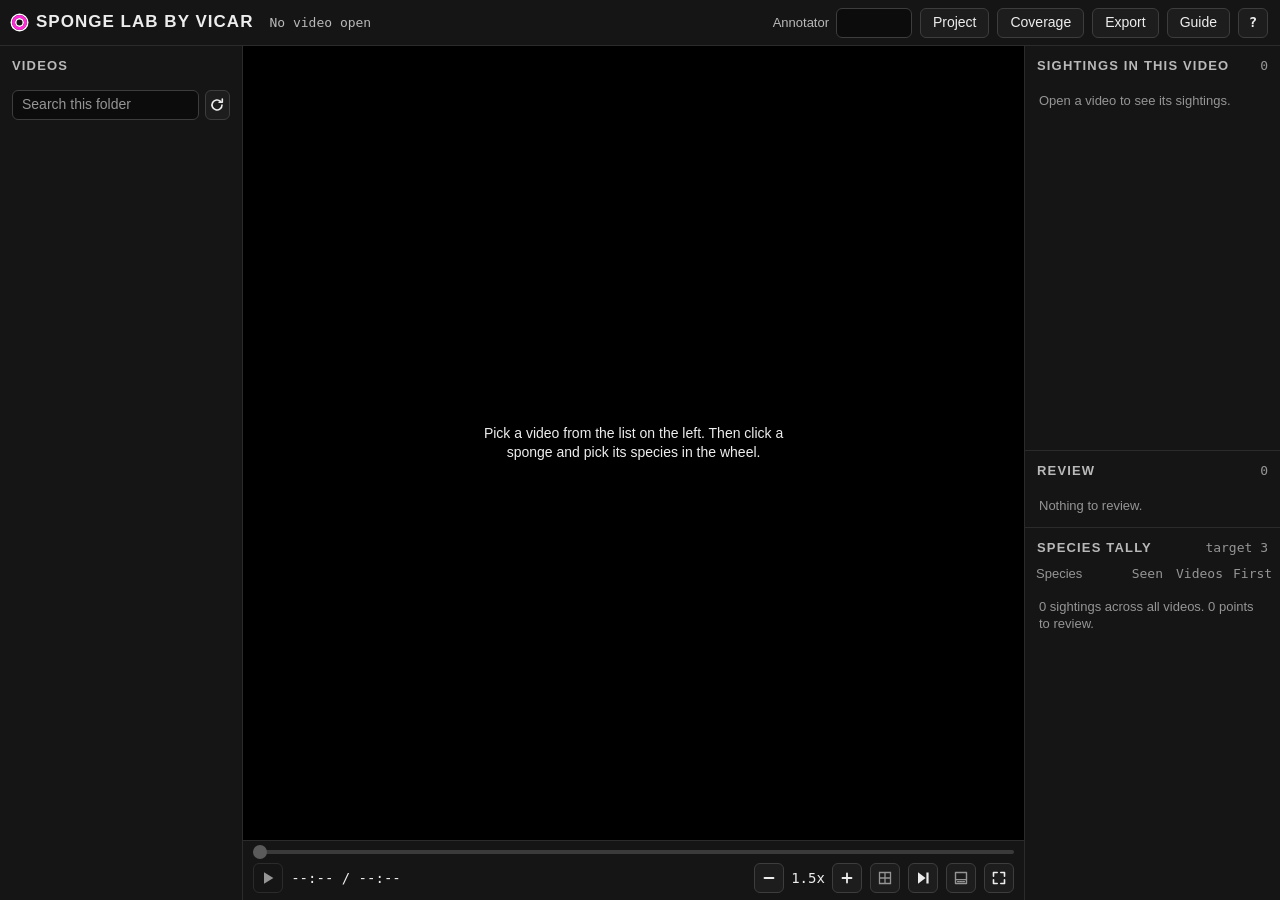
==== static/index.html @ 3877d9db "Sponge Lab by VICAR 1.2.0 A Mac app for building sponge ground truth from reef survey video, with sp" ====
<!doctype html>
<html lang="en">
<head>
  <meta charset="utf-8">
  <meta name="viewport" content="width=device-width, initial-scale=1">
  <title>Sponge Lab by VICAR</title>
  <link rel="icon" href="data:,">
  <link rel="stylesheet" href="/static/style.css">
  <script type="module" src="/static/app.js"></script>
</head>
<body data-mode="screening">

  <svg class="sprite" width="0" height="0" aria-hidden="true" focusable="false">
    <symbol id="i-play" viewBox="0 0 16 16"><path d="M4 2.3v11.4L13.4 8z" stroke="none"/></symbol>
    <symbol id="i-pause" viewBox="0 0 16 16"><path d="M3.4 2.5h3.2v11H3.4zM9.4 2.5h3.2v11H9.4z" stroke="none"/></symbol>
    <symbol id="i-grid" viewBox="0 0 16 16"><path d="M2.5 2.5h11v11h-11zM8 2.5v11M2.5 8h11" fill="none" stroke-width="1.3"/></symbol>
    <symbol id="i-check" viewBox="0 0 16 16"><path d="M3 8.6l3.2 3.2L13 4.6" fill="none" stroke-width="1.9" stroke-linecap="round" stroke-linejoin="round"/></symbol>
    <symbol id="i-next" viewBox="0 0 16 16"><path d="M3 2.3v11.4L10.6 8zM11.4 2.5h2.2v11h-2.2z" stroke="none"/></symbol>
    <symbol id="i-pin" viewBox="0 0 16 16"><circle cx="10" cy="6" r="3.4" stroke="none"/><path d="M7.6 8.4L2.6 13.4" fill="none" stroke-width="1.7" stroke-linecap="round"/></symbol>
    <symbol id="i-refresh" viewBox="0 0 16 16"><path d="M13 8a5 5 0 1 1-1.5-3.6" fill="none" stroke-width="1.6" stroke-linecap="round"/><path d="M13.3 2v3.2h-3.2" fill="none" stroke-width="1.6" stroke-linecap="round" stroke-linejoin="round"/></symbol>
    <symbol id="i-queue" viewBox="0 0 16 16"><path d="M8 2v7.6M4.8 6.6L8 9.8l3.2-3.2M3 13.2h10" fill="none" stroke-width="1.6" stroke-linecap="round" stroke-linejoin="round"/></symbol>
    <symbol id="i-close" viewBox="0 0 16 16"><path d="M4 4l8 8M12 4l-8 8" fill="none" stroke-width="1.7" stroke-linecap="round"/></symbol>
    <symbol id="i-folder" viewBox="0 0 16 16"><path d="M1.8 4.2c0-.6.4-1 1-1h3.4l1.4 1.5h5.6c.6 0 1 .4 1 1v6.6c0 .6-.4 1-1 1H2.8c-.6 0-1-.4-1-1z" fill="none" stroke-width="1.3" stroke-linejoin="round"/></symbol>
    <symbol id="i-up" viewBox="0 0 16 16"><path d="M8 13V3.4M4 7.2l4-4 4 4" fill="none" stroke-width="1.6" stroke-linecap="round" stroke-linejoin="round"/></symbol>
    <symbol id="i-minus" viewBox="0 0 16 16"><path d="M3.5 8h9" fill="none" stroke-width="1.8" stroke-linecap="round"/></symbol>
    <symbol id="i-plus" viewBox="0 0 16 16"><path d="M3.5 8h9M8 3.5v9" fill="none" stroke-width="1.8" stroke-linecap="round"/></symbol>
    <symbol id="i-panel" viewBox="0 0 16 16"><path d="M2.5 2.5h11v11h-11zM2.5 9.6h11" fill="none" stroke-width="1.4" stroke-linejoin="round"/><path d="M4.6 11.6h1.6M7.2 11.6h1.6M9.8 11.6h1.6" fill="none" stroke-width="1.4" stroke-linecap="round"/></symbol>
    <symbol id="i-dock" viewBox="0 0 16 16"><path d="M2.5 2.5h11v11h-11zM9.5 2.5v11" fill="none" stroke-width="1.4" stroke-linejoin="round"/><path d="M11 5.5h1M11 7.5h1M11 9.5h1" fill="none" stroke-width="1.4" stroke-linecap="round"/></symbol>
    <symbol id="i-expand" viewBox="0 0 16 16"><path d="M2.5 6.2V2.5h3.7M9.8 2.5h3.7v3.7M13.5 9.8v3.7H9.8M6.2 13.5H2.5V9.8" fill="none" stroke-width="1.6" stroke-linecap="round" stroke-linejoin="round"/></symbol>
    <symbol id="i-collapse" viewBox="0 0 16 16"><path d="M6.2 2.5v3.7H2.5M13.5 6.2H9.8V2.5M9.8 13.5V9.8h3.7M2.5 9.8h3.7v3.7" fill="none" stroke-width="1.6" stroke-linecap="round" stroke-linejoin="round"/></symbol>
  </svg>

  <header class="topbar">
    <div class="brand">
      <span class="brand-mark" aria-hidden="true"></span>
      <h1 class="brand-name">Sponge Lab by VICAR</h1>
    </div>
    <p id="current-video" class="current-video" title="The video that is open now.">No video open</p>
    <div class="topbar-tools">
      <label class="field-inline" for="annotator">
        <span class="field-label">Annotator</span>
        <input id="annotator" class="input input-short" type="text" maxlength="12" autocomplete="off" spellcheck="false"
               title="You type your initials here. The server writes them into the Annotator column of every sighting you save.">
      </label>
      <button id="project-toggle" type="button" class="button" aria-expanded="false" aria-controls="project"
              title="You choose which videos this project loads.">Project</button>
      <button id="coverage-toggle" type="button" class="button" aria-expanded="false" aria-controls="coverage"
              title="You open the coverage grid: the 8 target species in every video of this folder, the January counts, and how much of each video you watched.">Coverage</button>
      <button id="export" type="button" class="button"
              title="You export the ground-truth package. The server copies both tables and every frame and crop into a dated folder inside the OnDeck Drive folder.">Export</button>
      <button id="guide-toggle" type="button" class="button" aria-expanded="false" aria-controls="guide"
              title="You open the species guide: reference photos and the ID guide description for a species. The I key opens and closes it too.">Guide</button>
      <button id="help-toggle" type="button" class="button button-icon" aria-label="Keyboard shortcuts" aria-expanded="false" aria-controls="help"
              title="You open the list of keyboard shortcuts. The ? key opens and closes it too.">?</button>
    </div>
  </header>

  <main class="workspace">

    <aside class="panel browser" aria-label="Video browser">
      <div class="panel-head">
        <h2 class="panel-title">Videos</h2>
        <span id="stale-badge" class="badge badge-warn" hidden
              title="The server could not reach the bucket, so this list comes from the copy saved on this Mac. You can press Refresh to try again.">offline copy</span>
      </div>
      <nav id="breadcrumb" class="breadcrumb" aria-label="Folder path"></nav>
      <div class="search-row">
        <input id="search" class="input" type="search" placeholder="Search this folder" autocomplete="off" spellcheck="false" aria-label="Search this folder"
               title="You type part of a folder or file name to narrow this list. Enter opens the first match.">
        <button id="refresh" type="button" class="button button-icon" aria-label="Refresh this folder"
                title="You ask the server to list this folder from the bucket again. Use it after new videos were uploaded.">
          <svg class="icon" aria-hidden="true"><use href="#i-refresh"></use></svg>
        </button>
      </div>
      <div id="catalog-error" class="notice notice-error" role="alert" hidden>
        <p id="catalog-error-text" class="notice-text"></p>
        <button id="catalog-retry" type="button" class="button"
                title="You ask the server for this folder again.">Retry</button>
      </div>
      <div class="panel-scroll" id="browser-scroll">
        <ul id="folders" class="rows" aria-label="Folders"></ul>
        <ul id="videos" class="rows" aria-label="Videos"></ul>
        <p id="browser-empty" class="empty" hidden></p>
      </div>
    </aside>

    <section class="center" aria-label="Player">
      <!-- The theater is what full screen shows: the picture, the transport row, the wheel,
           the toasts, and the two cards. -->
      <div id="theater" class="theater">
        <div id="stage" class="stage">
          <video id="video" class="stage-video" muted playsinline preload="auto" disablepictureinpicture tabindex="-1"></video>
          <!-- No title here on purpose: a hover tooltip would cover the sponges under the pointer.
               The same words stay on screen in the line under the species strip. -->
          <canvas id="overlay" class="stage-overlay" role="img"
                  aria-label="Video picture. You click a sponge to pause the video and mark a point, or you drag to draw a box around it."></canvas>
          <div id="stage-status" class="stage-status" role="status" aria-live="polite">
            <p id="stage-status-text" class="stage-status-text">Pick a video from the list on the left. Then click a sponge and pick its species in the wheel.</p>
            <button id="stage-action" type="button" class="button" hidden
                    title="You start this video again from the server.">Retry</button>
          </div>
        </div>

        <div class="transport">
          <div class="scrub-wrap">
            <div id="scrub-marks" class="scrub-marks" aria-hidden="true"></div>
            <input id="scrub" class="scrub" type="range" min="0" max="0" step="0.01" value="0" aria-label="Position in the video" disabled
                   title="You drag to move through the video. The pink ticks show the sightings saved in this video, and the amber ticks show the points to review.">
          </div>
          <div class="transport-row">
            <button id="play" type="button" class="button button-icon" aria-label="Play" disabled
                    title="You play or pause the video. The Space key does the same.">
              <svg class="icon" aria-hidden="true"><use id="play-icon" href="#i-play"></use></svg>
            </button>
            <span id="time" class="time" title="The position in the video and its length, as minutes and seconds.">--:-- / --:--</span>
            <span class="transport-gap"></span>
            <div class="speed" role="group" aria-label="Playback speed">
              <button id="slower" type="button" class="button button-icon" aria-label="Slower"
                      title="You slow playback down one step. The [ key does the same.">
                <svg class="icon" aria-hidden="true"><use href="#i-minus"></use></svg>
              </button>
              <span id="speed" class="speed-value" title="The playback speed. It runs from 0.5x to 3x and starts at 1.5x.">1.5x</span>
              <button id="faster" type="button" class="button button-icon" aria-label="Faster"
                      title="You speed playback up one step. The ] key does the same.">
                <svg class="icon" aria-hidden="true"><use href="#i-plus"></use></svg>
              </button>
            </div>
            <button id="grid" type="button" class="button button-icon" aria-label="Quadrant grid and center line" aria-pressed="true"
                    title="You show or hide the quadrant lines and the center line. The G key does the same.">
              <svg class="icon" aria-hidden="true"><use href="#i-grid"></use></svg>
            </button>
            <button id="next" type="button" class="button button-icon" aria-label="Next video"
                    title="You open the next video in the list. The N key does the same.">
              <svg class="icon" aria-hidden="true"><use href="#i-next"></use></svg>
            </button>
            <button id="deck-toggle" type="button" class="button button-icon" aria-label="Species keys panel" aria-pressed="false"
                    title="You show or hide the panel under the video with the pinned species keys, the pin controls, and the note box. The P key does the same.">
              <svg class="icon" aria-hidden="true"><use href="#i-panel"></use></svg>
            </button>
            <button id="fullscreen" type="button" class="button button-icon" aria-label="Full screen"
                    title="You fill the screen with the video and its controls. The F key does the same, and F or a long press on Escape leaves.">
              <svg class="icon" aria-hidden="true"><use id="fullscreen-icon" href="#i-expand"></use></svg>
            </button>
          </div>
        </div>

        <!-- The wheel floats over the whole view and may cover the controls while it is open.
             It carries no hover tooltips, because they would cover the sponges; its readout
             chip names the species under the pointer instead. -->
        <div id="wheel-layer" class="wheel-layer"></div>

        <div id="toasts" class="toasts" role="status" aria-live="polite"></div>

        <div id="guide" class="guide" role="dialog" aria-label="Species guide" hidden>
          <div class="guide-head">
            <h2 class="panel-title">Species guide</h2>
            <label class="guide-pick">
              <span class="visually-hidden">Species</span>
              <select id="guide-species" class="input"
                      title="You pick the species to look at. A species you pick in the wheel or the mark bar moves this too."></select>
            </label>
            <span id="guide-count" class="guide-count"></span>
            <button id="guide-dock" type="button" class="button button-icon" aria-label="Dock the guide beside the video" aria-pressed="true"
                    title="You dock the guide in a column beside the video, so it never covers the picture, or let it float over the page. The app remembers your choice.">
              <svg class="icon" aria-hidden="true"><use href="#i-dock"></use></svg>
            </button>
            <button id="guide-close" type="button" class="button button-icon" aria-label="Close the species guide"
                    title="You close the guide. The Escape key and the I key do the same.">
              <svg class="icon" aria-hidden="true"><use href="#i-close"></use></svg>
            </button>
          </div>
          <p id="guide-notice" class="guide-notice" hidden></p>
          <p id="guide-text" class="guide-text"></p>
          <div id="guide-images" class="guide-images"></div>
        </div>

        <div id="project" class="help project" role="dialog" aria-label="Project setup" hidden>
          <div class="help-head">
            <h2 class="panel-title">Project setup</h2>
            <button id="project-close" type="button" class="button button-icon" aria-label="Close project setup"
                    title="You close this card. The Escape key does the same.">
              <svg class="icon" aria-hidden="true"><use href="#i-close"></use></svg>
            </button>
          </div>
          <form id="project-form" class="project-form">
            <label class="project-field">S3 bucket URL
              <input id="project-bucket" class="input" type="url" required autocomplete="off" spellcheck="false"
                     title="The address of the public S3 bucket that holds your videos.">
            </label>
            <label class="project-field">Folder
              <input id="project-folder" class="input" type="text" required autocomplete="off" spellcheck="false"
                     title="The folder inside the bucket, such as videos/2024/.">
            </label>
            <p id="project-status" class="project-status" role="status"></p>
            <div class="project-actions">
              <button id="project-default" type="button" class="button" title="You fill in the TCRMP videos that Sponge Lab starts with.">Use TCRMP videos</button>
              <button id="project-save" type="submit" class="button" title="You load the videos at this address. The app restarts if the address changed.">Load videos</button>
            </div>
          </form>
        </div>

        <div id="coverage" class="help coverage" role="dialog" aria-label="Coverage of the target species" hidden>
          <div class="help-head">
            <h2 class="panel-title">Coverage <span id="coverage-folder" class="coverage-folder"></span></h2>
            <button id="coverage-close" type="button" class="button button-icon" aria-label="Close the coverage grid"
                    title="You close this grid. The Escape key does the same.">
              <svg class="icon" aria-hidden="true"><use href="#i-close"></use></svg>
            </button>
          </div>
          <div id="coverage-grid"></div>
        </div>

        <div id="help" class="help" role="dialog" aria-label="Keyboard shortcuts" hidden>
          <div class="help-head">
            <h2 class="panel-title">Keyboard shortcuts</h2>
            <button id="help-close" type="button" class="button button-icon" aria-label="Close the shortcuts card"
                    title="You close this card. The Escape key and the ? key do the same.">
              <svg class="icon" aria-hidden="true"><use href="#i-close"></use></svg>
            </button>
          </div>
          <div class="help-columns">
            <section>
              <h3 class="help-title">Screening (the video keys)</h3>
              <dl class="keys">
                <div><dt><kbd>Click</kbd></dt><dd>Pause, mark a point, and open the wheel</dd></div>
                <div><dt><kbd>Drag</kbd></dt><dd>Pause, draw a box, and open the wheel</dd></div>
                <div><dt><kbd>Click</kbd> a mark</dt><dd>Paused or playing: change its species</dd></div>
                <div><dt><kbd>Space</kbd></dt><dd>Play or pause</dd></div>
                <div><dt><kbd>←</kbd> <kbd>→</kbd></dt><dd>Hold to rewind or fast forward at 4x; let go to stop</dd></div>
                <div><dt><kbd>,</kbd> <kbd>.</kbd></dt><dd>Step one frame (1/30 s)</dd></div>
                <div><dt><kbd>[</kbd> <kbd>]</kbd></dt><dd>Slower or faster, 0.5x to 3x</dd></div>
                <div><dt><kbd>Home</kbd></dt><dd>Back to the start</dd></div>
                <div><dt><kbd>F</kbd></dt><dd>Full screen on or off</dd></div>
                <div><dt><kbd>P</kbd></dt><dd>Show or hide the species keys panel</dd></div>
                <div><dt><kbd>G</kbd></dt><dd>Show or hide the grid and center line</dd></div>
                <div><dt><kbd>Z</kbd></dt><dd>Undo the last pick: discard an unsaved one, else remove the last sighting</dd></div>
                <div><dt><kbd>N</kbd></dt><dd>Open the next video in the list</dd></div>
                <div><dt><kbd>?</kbd></dt><dd>Open or close this card</dd></div>
              </dl>
            </section>
            <section>
              <h3 class="help-title">Marking (the species wheel)</h3>
              <dl class="keys">
                <div><dt><kbd>Click</kbd> a slice</dt><dd>Save that species; the video stays paused</dd></div>
                <div><dt><kbd>1</kbd> to <kbd>9</kbd>, <kbd>0</kbd></dt><dd>Save the pinned species; the video stays paused</dd></div>
                <div><dt><kbd>A</kbd> to <kbd>Z</kbd></dt><dd>Filter the wheel; <kbd>⌫</kbd> edits</dd></div>
                <div><dt><kbd>↑</kbd> <kbd>↓</kbd>, scroll</dt><dd>Spin the outer ring, or move through the matches</dd></div>
                <div><dt><kbd>Enter</kbd></dt><dd>Save the highlighted match; the video stays paused</dd></div>
                <div><dt><kbd>Space</kbd>, the hub</dt><dd>Review: save without a species. On a saved mark: Unlabel or Keep. While you type a filter, Space types a space</dd></div>
                <div><dt><kbd>⌫</kbd> twice</dt><dd>On a saved mark: delete it with its images and track. The first press turns the hub red; any other key cancels</dd></div>
                <div><dt><kbd>Shift</kbd> + a pick</dt><dd>Save and play on</dd></div>
                <div><dt><kbd>,</kbd> <kbd>.</kbd>, <kbd>←</kbd> <kbd>→</kbd></dt><dd>Step one frame; the mark and the wheel stay</dd></div>
                <div><dt><kbd>Esc</kbd>, right-click</dt><dd>Cancel the mark and play on</dd></div>
                <div><dt><kbd>Click</kbd> the picture</dt><dd>Move the mark there</dd></div>
                <div><dt><kbd>Click</kbd> elsewhere</dt><dd>Cancel the mark; the video stays paused</dd></div>
                <div><dt><kbd>Tab</kbd>, <kbd>Shift</kbd>+<kbd>Tab</kbd></dt><dd>Walk the highlight around the wheel; an open guide follows it. The note box takes a click.</dd></div>
              </dl>
              <p class="help-note">Time each sighting at the moment the sponge sits closest to the center line.</p>
            </section>
          </div>
        </div>
      </div>

      <div class="deck">
        <div id="species-error" class="notice notice-error" role="alert" hidden>
          <p id="species-error-text" class="notice-text"></p>
          <button id="species-retry" type="button" class="button"
                  title="You ask the server for the species list again.">Retry</button>
        </div>
        <div class="phase-legend deck-legend" aria-hidden="true">
          <span class="phase-chip" data-tier="original">Phase 1</span>
          <span class="phase-chip" data-tier="added">Phase 2</span>
          <span class="phase-chip" data-tier="other">Phase 3</span>
        </div>
        <div id="pins" class="pins" role="group" aria-label="Pinned species, keys 1 to 9 and 0"></div>

        <div class="markbar">
          <div class="markbar-summary">
            <span id="mode-pill" class="mode-pill" title="Screening: the video keys are active. Marking: the wheel is open on a mark, and one pick saves it.">Screening</span>
            <p id="mark-summary" class="mark-summary" role="status" aria-live="polite">Click a sponge in the video to mark it.</p>
          </div>
          <p id="mark-error" class="mark-error" role="alert" hidden></p>
          <div class="markbar-controls">
            <div class="combo">
              <input id="filter" class="input" type="text" placeholder="Filter species" autocomplete="off" spellcheck="false"
                     role="combobox" aria-expanded="false" aria-controls="matches" aria-autocomplete="list" aria-label="Filter species"
                     title="You type part of a species name or code. Up and Down move through the matches, and Enter chooses the highlighted one; with a mark on screen, that saves the sighting at once.">
              <ul id="matches" class="matches" role="listbox" aria-label="Matching species" hidden></ul>
            </div>
            <input id="note" class="input note" type="text" maxlength="500" placeholder="Note (optional)" autocomplete="off" aria-label="Note" disabled
                   title="You add an optional note. The server appends it after the quadrant phrase in the Notes column.">
            <div class="markbar-buttons">
              <button id="cancel" type="button" class="button" disabled
                      title="You discard this mark and the video plays again. The Escape key does the same.">Cancel</button>
            </div>
          </div>
        </div>
      </div>
    </section>

    <aside class="panel log" aria-label="Sightings and tally">
      <section class="log-section log-sightings">
        <div class="panel-head">
          <h2 class="panel-title">Sightings in this video</h2>
          <span id="sightings-count" class="count" title="The number of sightings saved in this video, and how many points in it wait for a species.">0</span>
        </div>
        <div class="panel-scroll">
          <ul id="sightings" class="rows"></ul>
          <p id="sightings-empty" class="empty">No sightings in this video yet.</p>
        </div>
      </section>
      <section class="log-section log-later">
        <div class="panel-head">
          <h2 class="panel-title">Review</h2>
          <span id="to-label-count" class="count" title="Points to review, across every video. Click one to open it.">0</span>
        </div>
        <div class="panel-scroll">
          <ul id="to-label" class="rows" aria-label="Points to review"></ul>
          <p id="to-label-empty" class="empty">Nothing to review.</p>
        </div>
      </section>
      <section class="log-section log-tally">
        <div class="panel-head">
          <h2 class="panel-title">Species tally</h2>
          <span id="tally-target" class="count" title="Each pinned species needs at least this many sightings across all videos.">target 3</span>
        </div>
        <div class="panel-scroll">
          <table id="tally" class="tally">
            <thead>
              <tr>
                <th scope="col" title="The species code. Hover a row for the full name.">Species</th>
                <th scope="col" class="num" title="Sightings across all videos. Rows under the target are highlighted.">Seen</th>
                <th scope="col" class="num" title="The number of videos with at least one sighting of this species.">Videos</th>
                <th scope="col" class="num" title="The earliest survey year with a sighting of this species.">First</th>
              </tr>
            </thead>
            <tbody id="tally-rows"></tbody>
          </table>
          <p id="tally-total" class="empty" title="The number of sightings saved so far, across every video, and the points that still wait for a species.">0 sightings across all videos. 0 points to review.</p>
          <p id="tally-empty" class="empty" hidden>The tally did not load.</p>
        </div>
      </section>
    </aside>

  </main>

</body>
</html>
---- static/style.css ----
/* Sponge Lab: a dark, neutral frame around underwater video.
   The grays carry no hue, so the chrome never tints how the water and the
   sponges read. Magenta belongs to the mark and to the species chosen for it,
   and the Later amber belongs to points saved without a species. */

:root {
  --guide-dock-width: clamp(280px, 26vw, 420px);
  color-scheme: dark;

  --bg-0: #0c0c0c;
  --bg-1: #151515;
  --bg-2: #1d1d1d;
  --bg-3: #272727;
  --line: #2b2b2b;
  --line-strong: #3d3d3d;

  --text: #ededed;
  --text-2: #b9b9b9;
  --text-3: #959595;

  --mark: #ff2bd6;
  --mark-ink: #1f0019;
  --mark-soft: rgba(255, 43, 214, 0.16);
  --amber: #f3b73f;
  --amber-soft: rgba(243, 183, 63, 0.13);
  --green: #6ddc9b;
  --green-soft: rgba(109, 220, 155, 0.13);
  --red: #ff8080;
  --red-soft: rgba(255, 128, 128, 0.12);
  --focus: #8cc8ff;
  --later: #ffb020;

  /* The species wheel: dark see-through wedges, so the paused frame shows dimly behind. */
  --wheel-slice: rgba(16, 18, 22, 0.78);
  --wheel-slice-empty: rgba(16, 18, 22, 0.5);
  --wheel-line: rgba(255, 255, 255, 0.24);
  --wheel-lit: rgba(255, 43, 214, 0.85);
  --wheel-match: rgba(70, 70, 70, 0.86);
  --wheel-phase-1: rgba(22, 92, 56, 0.84);
  --wheel-phase-1-lit: rgba(109, 220, 155, 0.95);
  --wheel-phase-2: rgba(128, 18, 106, 0.84);
  --wheel-phase-3-lit: rgba(200, 200, 200, 0.95);
  --wheel-hub-ring: rgba(255, 255, 255, 0.75);
  --wheel-delete: #ff4a4a;
  --wheel-chip: rgba(16, 18, 22, 0.92);
  --wheel-halo: rgba(0, 0, 0, 0.85);
  --wheel-open: 80ms;
  --wheel-layer: 57;

  --font-ui: -apple-system, BlinkMacSystemFont, "SF Pro Text", "Helvetica Neue", Helvetica, Arial, sans-serif;
  --font-mono: ui-monospace, "SF Mono", SFMono-Regular, Menlo, Monaco, Consolas, monospace;
  --font-label: "DIN Alternate", "Avenir Next Condensed", "Helvetica Neue", Helvetica, Arial, sans-serif;

  --left: clamp(204px, 19vw, 272px);
  --right: clamp(224px, 20vw, 296px);
  --radius: 6px;
}

*,
*::before,
*::after {
  box-sizing: border-box;
}

[hidden] {
  display: none !important;
}

html,
body {
  height: 100%;
}

body {
  margin: 0;
  display: grid;
  grid-template-rows: auto minmax(0, 1fr);
  height: 100vh;
  overflow: hidden;
  background: var(--bg-0);
  color: var(--text);
  font-family: var(--font-ui);
  font-size: 14px;
  line-height: 1.35;
  -webkit-font-smoothing: antialiased;
}

h1,
h2,
h3,
p,
ul,
dl,
dd {
  margin: 0;
}

ul {
  padding: 0;
  list-style: none;
}

button,
input {
  font: inherit;
  color: inherit;
}

:focus-visible {
  outline: 2px solid var(--focus);
  outline-offset: 2px;
}

.sprite {
  position: absolute;
}

.icon {
  width: 16px;
  height: 16px;
  display: block;
  fill: currentColor;
  stroke: currentColor;
  flex: none;
}

/* ------------------------------------------------------------ controls */

.button {
  display: inline-flex;
  align-items: center;
  justify-content: center;
  gap: 6px;
  min-height: 30px;
  padding: 4px 12px;
  border: 1px solid var(--line-strong);
  border-radius: var(--radius);
  background: var(--bg-2);
  color: var(--text);
  font-size: 14px;
  white-space: nowrap;
  cursor: pointer;
}

.button:hover:not(:disabled) {
  background: var(--bg-3);
  border-color: #4d4d4d;
}

.button:active:not(:disabled) {
  background: #303030;
}

.button:disabled {
  color: var(--text-3);
  border-color: var(--line);
  background: transparent;
  cursor: default;
}

.button-icon {
  width: 30px;
  padding: 0;
  font-family: var(--font-mono);
  font-weight: 700;
}

.button-toggle[aria-pressed="true"] {
  background: var(--green-soft);
  border-color: var(--green);
  color: var(--green);
}

.button-icon[aria-pressed="true"] {
  background: var(--bg-3);
  border-color: #5a5a5a;
}

.button-icon[aria-pressed="false"] {
  color: var(--text-3);
}

.input {
  width: 100%;
  min-height: 30px;
  padding: 4px 9px;
  border: 1px solid var(--line-strong);
  border-radius: var(--radius);
  background: var(--bg-0);
  color: var(--text);
  font-size: 14px;
}

.input::placeholder {
  color: var(--text-3);
  opacity: 1;
}

.input:disabled {
  border-color: var(--line);
  background: transparent;
}

.input[aria-invalid="true"] {
  border-color: var(--red);
}

.input-short {
  width: 9ch;
  font-family: var(--font-mono);
  text-align: center;
}

.badge {
  display: inline-block;
  padding: 1px 7px;
  border-radius: 999px;
  border: 1px solid var(--line-strong);
  color: var(--text-2);
  font-size: 13px;
  line-height: 1.35;
  white-space: nowrap;
}

.badge[data-status="in progress"] {
  border-color: transparent;
  background: var(--amber-soft);
  color: var(--amber);
}

.badge[data-status="done"] {
  border-color: transparent;
  background: var(--green-soft);
  color: var(--green);
}

.badge-warn {
  border-color: transparent;
  background: var(--amber-soft);
  color: var(--amber);
}

.notice {
  display: grid;
  gap: 8px;
  justify-items: start;
  margin: 0 12px 10px;
  padding: 10px;
  border: 1px solid var(--red);
  border-radius: var(--radius);
  background: var(--red-soft);
}

.notice-text {
  color: var(--text);
  font-size: 13px;
  overflow-wrap: anywhere;
}

.empty {
  padding: 10px 8px;
  color: var(--text-3);
  font-size: 13px;
}

.count {
  color: var(--text-3);
  font-family: var(--font-mono);
  font-size: 13px;
  white-space: nowrap;
}

kbd {
  display: inline-block;
  min-width: 20px;
  padding: 0 5px;
  border: 1px solid var(--line-strong);
  border-bottom-width: 2px;
  border-radius: 4px;
  background: var(--bg-0);
  color: var(--text);
  font-family: var(--font-mono);
  font-size: 13px;
  line-height: 1.5;
  text-align: center;
}

/* -------------------------------------------------------------- top bar */

.topbar {
  display: flex;
  align-items: center;
  gap: 16px;
  min-width: 0;
  height: 46px;
  padding: 0 12px;
  border-bottom: 1px solid var(--line);
  background: var(--bg-1);
}

.brand {
  display: flex;
  align-items: center;
  gap: 9px;
  flex: none;
}

/* The brand mark is the marker itself: a magenta ring with a white outline. */
.brand-mark {
  width: 15px;
  height: 15px;
  border-radius: 50%;
  border: 3px solid var(--mark);
  box-shadow: 0 0 0 1.5px #ffffff, inset 0 0 0 1.5px #ffffff;
}

.brand-name {
  font-family: var(--font-label);
  font-size: 17px;
  font-weight: 700;
  letter-spacing: 0.06em;
  text-transform: uppercase;
}

.current-video {
  flex: 1 1 auto;
  min-width: 0;
  overflow: hidden;
  color: var(--text-2);
  font-family: var(--font-mono);
  font-size: 13px;
  text-overflow: ellipsis;
  white-space: nowrap;
}

.topbar-tools {
  display: flex;
  align-items: center;
  gap: 8px;
  flex: none;
}

.field-inline {
  display: flex;
  align-items: center;
  gap: 7px;
}

.field-label {
  color: var(--text-2);
  font-size: 13px;
}

/* ------------------------------------------------------------ workspace */

.workspace {
  display: grid;
  grid-template-columns: var(--left) minmax(0, 1fr) var(--right);
  min-height: 0;
}

.panel {
  display: flex;
  flex-direction: column;
  min-width: 0;
  min-height: 0;
  background: var(--bg-1);
}

.browser {
  border-right: 1px solid var(--line);
}

.log {
  border-left: 1px solid var(--line);
}

.panel-head {
  display: flex;
  align-items: baseline;
  justify-content: space-between;
  gap: 8px;
  padding: 11px 12px 7px;
}

.panel-title {
  color: var(--text-2);
  font-family: var(--font-label);
  font-size: 13px;
  font-weight: 700;
  letter-spacing: 0.09em;
  text-transform: uppercase;
}

.panel-scroll {
  flex: 1 1 auto;
  min-height: 0;
  overflow-x: hidden;
  overflow-y: auto;
  padding: 0 6px 10px;
  scrollbar-width: thin;
  scrollbar-color: #3a3a3a transparent;
}

.rows {
  display: grid;
  gap: 2px;
}

/* -------------------------------------------------------------- browser */

.breadcrumb {
  display: flex;
  flex-wrap: wrap;
  align-items: center;
  gap: 1px 2px;
  padding: 0 12px 8px;
  font-size: 13px;
}

.crumb {
  padding: 1px 4px;
  border: 0;
  border-radius: 4px;
  background: transparent;
  color: var(--text-2);
  font-size: 13px;
  overflow-wrap: anywhere;
  text-align: left;
  cursor: pointer;
}

.crumb:hover {
  background: var(--bg-3);
  color: var(--text);
}

.crumb[aria-current="page"] {
  color: var(--text);
  font-weight: 600;
}

.crumb-sep {
  color: var(--text-3);
}

.search-row {
  display: flex;
  gap: 6px;
  padding: 0 12px 9px;
}

.folder-row {
  display: flex;
  align-items: center;
  gap: 8px;
  width: 100%;
  padding: 6px 8px;
  border: 0;
  border-radius: var(--radius);
  background: transparent;
  color: var(--text);
  font-size: 14px;
  text-align: left;
  overflow-wrap: anywhere;
  cursor: pointer;
}

.folder-row .icon {
  color: var(--text-3);
}

.folder-row:hover {
  background: var(--bg-2);
}

.folder-up {
  color: var(--text-2);
}

.video-row {
  position: relative;
  border-radius: var(--radius);
}

.video-row[aria-current="true"] {
  background: var(--bg-3);
  box-shadow: inset 2px 0 0 var(--text);
}

.video-open {
  display: grid;
  gap: 4px;
  width: 100%;
  padding: 6px 8px 7px;
  border: 0;
  border-radius: var(--radius);
  background: transparent;
  text-align: left;
  cursor: pointer;
}

.video-open:hover {
  background: var(--bg-2);
}

.video-row[aria-current="true"] .video-open:hover {
  background: transparent;
}

.video-name {
  display: grid;
  gap: 1px;
  font-variant-numeric: tabular-nums;
  overflow-wrap: anywhere;
}

.video-name-dim {
  color: var(--text-3);
  font-size: 13px;
}

.video-name-main {
  padding-right: 44px;
  color: var(--text);
  font-size: 14px;
  font-weight: 600;
  letter-spacing: 0.01em;
}

.video-meta {
  display: flex;
  flex-wrap: wrap;
  align-items: center;
  gap: 3px 7px;
}

.format {
  color: var(--text-3);
  font-size: 13px;
  white-space: nowrap;
}

.match-was {
  color: var(--amber);
  font-size: 12px;
  white-space: nowrap;
}

.video-progress {
  color: var(--text-2);
  font-size: 13px;
  white-space: nowrap;
}

.format[data-format="convert"] {
  color: var(--text-2);
}

.format[data-format="failed"] {
  color: var(--red);
}

/* The queue button sits beside the bright part of the name: the first line of a
   plain name, the second line when the dim TCRMP lead takes the first. */
.video-queue {
  position: absolute;
  top: 3px;
  right: 6px;
  min-width: 28px;
  width: auto;
  min-height: 24px;
  padding: 0 5px;
  font-size: 13px;
  font-weight: 400;
}

.video-row[data-lead="true"] .video-queue {
  top: 22px;
}

.video-queue[data-state="ready"] {
  border-color: transparent;
  background: var(--green-soft);
  color: var(--green);
}

.video-queue[data-state="failed"] {
  border-color: var(--red);
  color: var(--red);
}

/* ---------------------------------------------------------------- stage */

.center {
  display: flex;
  flex-direction: column;
  min-width: 0;
  min-height: 0;
  overflow-y: auto;
  scrollbar-width: thin;
  scrollbar-color: #3a3a3a transparent;
}

/* The theater is what full screen shows: the stage over the transport row, with the
   wheel, the toasts, and the cards floating inside it. */
.theater {
  display: flex;
  flex: 1 1 auto;
  flex-direction: column;
  min-height: 0;
  background: var(--bg-0);
}

.theater:fullscreen {
  width: 100vw;
  height: 100vh;
}

.stage {
  position: relative;
  flex: 1 1 auto;
  min-height: 200px;
  background: #000000;
  overflow: hidden;
}

.theater:fullscreen .stage {
  min-height: 0;
}

.stage-video,
.stage-overlay {
  position: absolute;
  inset: 0;
  width: 100%;
  height: 100%;
}

.stage-video {
  object-fit: contain;
  background: #000000;
}

.stage-overlay {
  cursor: crosshair;
  touch-action: none;
}

.stage-status {
  position: absolute;
  inset: 0;
  display: grid;
  place-content: center;
  justify-items: center;
  gap: 12px;
  padding: 24px;
  text-align: center;
  pointer-events: none;
}

.stage-status-text {
  max-width: 48ch;
  padding: 9px 15px;
  border-radius: 8px;
  background: rgba(0, 0, 0, 0.74);
  color: var(--text);
  font-size: 14px;
  overflow-wrap: anywhere;
}

.stage-status .button {
  pointer-events: auto;
}

/* ------------------------------------------------------------ transport */

.transport {
  flex: none;
  padding: 0 10px 7px;
  border-top: 1px solid var(--line);
  background: var(--bg-1);
}

.scrub-wrap {
  position: relative;
  height: 22px;
}

.scrub {
  position: absolute;
  inset: 0;
  width: 100%;
  height: 22px;
  margin: 0;
  background: transparent;
  -webkit-appearance: none;
  appearance: none;
  cursor: pointer;
}

.scrub:disabled {
  cursor: default;
}

.scrub::-webkit-slider-runnable-track {
  height: 4px;
  border-radius: 2px;
  background: #3a3a3a;
}

.scrub::-webkit-slider-thumb {
  -webkit-appearance: none;
  appearance: none;
  width: 14px;
  height: 14px;
  margin-top: -5px;
  border: 0;
  border-radius: 50%;
  background: var(--text);
}

.scrub:disabled::-webkit-slider-thumb {
  background: #5a5a5a;
}

.scrub-marks {
  position: absolute;
  top: 0;
  right: 7px;
  left: 7px;
  height: 22px;
  pointer-events: none;
}

.scrub-mark {
  position: absolute;
  top: 3px;
  width: 2px;
  height: 5px;
  margin-left: -1px;
  border-radius: 1px;
  background: var(--mark);
}

.scrub-mark[data-status="unlabeled"] {
  background: var(--later);
}

.transport-row {
  display: flex;
  align-items: center;
  gap: 8px;
}

.transport-gap {
  flex: 1 1 auto;
}

.time {
  color: var(--text);
  font-family: var(--font-mono);
  font-size: 14px;
  font-variant-numeric: tabular-nums;
  white-space: nowrap;
}

.speed {
  display: flex;
  align-items: center;
  gap: 2px;
}

.speed-value {
  min-width: 44px;
  font-family: var(--font-mono);
  font-size: 14px;
  text-align: center;
}

/* ----------------------------------------------------------------- deck */

.deck {
  flex: none;
  display: grid;
  gap: 9px;
  padding: 10px;
  border-top: 2px solid var(--line);
  background: var(--bg-1);
}

/* The panel hides on request (P or the panel button). A species list that failed to load
   shows it anyway, so its error and Retry stay in reach. */
body[data-deck="hidden"] .deck {
  display: none;
}

body[data-deck="hidden"] .deck:has(#species-error:not([hidden])) {
  display: grid;
}

body[data-mode="marking"] .deck {
  border-top-color: var(--mark);
}

.deck .notice {
  margin: 0;
}

.pins {
  display: grid;
  grid-template-columns: repeat(5, minmax(0, 1fr));
  gap: 6px;
}

/* Each pinned species is a keycap: the digit legend, the code, the epithet. */
.pin-slot {
  position: relative;
  min-width: 0;
}

.pin-choose {
  display: grid;
  grid-template-columns: auto minmax(0, 1fr);
  align-items: center;
  gap: 2px 7px;
  width: 100%;
  min-height: 50px;
  padding: 5px 6px;
  border: 1px solid var(--line-strong);
  border-bottom-width: 3px;
  border-radius: 8px;
  background: linear-gradient(#222222, #1a1a1a);
  color: var(--text-2);
  text-align: left;
  cursor: pointer;
}

.pin-choose:hover {
  border-color: #565656;
}

.pin-key {
  display: grid;
  place-items: center;
  width: 20px;
  height: 21px;
  border: 1px solid var(--line-strong);
  border-radius: 4px;
  background: var(--bg-0);
  color: var(--text-2);
  font-family: var(--font-mono);
  font-size: 13px;
  font-weight: 700;
}

.pin-code {
  margin-right: 20px;
  overflow: hidden;
  color: var(--text-2);
  font-family: var(--font-mono);
  font-size: 14px;
  font-weight: 700;
  letter-spacing: 0.03em;
  white-space: nowrap;
}

.pin-name {
  grid-column: 1 / -1;
  overflow: hidden;
  color: var(--text-3);
  font-size: 13px;
  font-style: italic;
  text-overflow: ellipsis;
  white-space: nowrap;
}

.pin-slot[data-code=""] .pin-name {
  font-style: normal;
}

/* Key color follows the species: green for guide Part 1, pink for Part 2, gray for the rest. */
.pin-slot[data-tier="original"] {
  --pin-color: var(--green);
  --pin-soft: var(--green-soft);
}

.pin-slot[data-tier="added"] {
  --pin-color: var(--mark);
  --pin-soft: var(--mark-soft);
}

.pin-slot[data-tier="original"] .pin-choose,
.pin-slot[data-tier="added"] .pin-choose {
  border-color: var(--pin-color);
  background: var(--pin-soft);
}

.pin-slot[data-tier="original"] .pin-choose:hover,
.pin-slot[data-tier="added"] .pin-choose:hover {
  filter: brightness(1.3);
}

.pin-slot[data-tier="original"] .pin-key,
.pin-slot[data-tier="added"] .pin-key {
  border-color: var(--pin-color);
  color: var(--pin-color);
}

.pin-slot[data-tier="original"] .pin-code,
.pin-slot[data-tier="added"] .pin-code {
  color: var(--pin-color);
}

.pin-slot[data-tier="original"] .pin-name,
.pin-slot[data-tier="added"] .pin-name {
  color: var(--text-2);
}

body[data-mode="marking"] .pin-key,
body[data-mode="marking"] .pin-code {
  color: var(--text);
}

body[data-mode="marking"] .pin-key {
  border-color: #5a5a5a;
}

.pin-assign {
  position: absolute;
  top: 5px;
  right: 5px;
  display: grid;
  place-items: center;
  width: 19px;
  height: 21px;
  padding: 0;
  border: 0;
  border-radius: 4px;
  background: transparent;
  color: var(--text-3);
  cursor: pointer;
}

.pin-assign .icon {
  width: 13px;
  height: 13px;
}

.pin-assign:hover {
  background: var(--bg-3);
  color: var(--text);
}

body[data-pinning="true"] .pin-assign {
  color: var(--focus);
}

.markbar {
  display: grid;
  gap: 7px;
}

.markbar-summary {
  display: flex;
  align-items: center;
  gap: 9px;
  min-width: 0;
  min-height: 24px;
}

.mode-pill {
  flex: none;
  padding: 2px 9px;
  border: 1px solid var(--line-strong);
  border-radius: 999px;
  color: var(--text-2);
  font-family: var(--font-label);
  font-size: 13px;
  font-weight: 700;
  letter-spacing: 0.09em;
  text-transform: uppercase;
}

body[data-mode="marking"] .mode-pill {
  border-color: var(--mark);
  background: var(--mark);
  color: var(--mark-ink);
}

.mark-summary {
  min-width: 0;
  overflow: hidden;
  color: var(--text-2);
  font-size: 14px;
  text-overflow: ellipsis;
  white-space: nowrap;
}

body[data-mode="marking"] .mark-summary {
  color: var(--text);
}

.mark-error {
  padding: 6px 9px;
  border: 1px solid var(--red);
  border-radius: var(--radius);
  background: var(--red-soft);
  color: var(--text);
  font-size: 13px;
  overflow-wrap: anywhere;
}

.markbar-controls {
  display: flex;
  flex-wrap: wrap;
  align-items: center;
  gap: 8px;
}

.combo {
  position: relative;
  flex: 1 1 170px;
  min-width: 0;
}

.note {
  flex: 2 1 210px;
  width: auto;
  min-width: 0;
}

.markbar-buttons {
  display: flex;
  gap: 6px;
  margin-left: auto;
}

.matches {
  position: absolute;
  bottom: calc(100% + 6px);
  left: 0;
  z-index: 20;
  width: max(100%, 310px);
  max-height: 206px;
  overflow-y: auto;
  padding: 4px;
  border: 1px solid var(--line-strong);
  border-radius: 8px;
  background: #202020;
  box-shadow: 0 10px 30px rgba(0, 0, 0, 0.6);
  scrollbar-width: thin;
  scrollbar-color: #4a4a4a transparent;
}

.match {
  display: grid;
  grid-template-columns: 46px minmax(0, 1fr) auto;
  align-items: center;
  gap: 8px;
  min-height: 30px;
  padding: 3px 8px;
  border-radius: 5px;
  cursor: pointer;
}

.match:hover {
  background: #2c2c2c;
}

.match[aria-selected="true"] {
  background: var(--mark-soft);
  box-shadow: inset 0 0 0 1px var(--mark);
}

.match-code {
  font-family: var(--font-mono);
  font-size: 14px;
  font-weight: 700;
}

.match-name {
  overflow: hidden;
  color: var(--text-2);
  font-size: 14px;
  font-style: italic;
  text-overflow: ellipsis;
  white-space: nowrap;
}

.match[aria-selected="true"] .match-name {
  color: var(--text);
}

.match-empty {
  padding: 7px 8px;
  color: var(--text-2);
  font-size: 13px;
}

/* ------------------------------------------------------------ right panel */

.log-section {
  display: flex;
  flex-direction: column;
  min-height: 0;
}

.log-sightings {
  flex: 1 1 52%;
}

.log-later {
  flex: 0 1 auto;
  max-height: 32%;
  border-top: 1px solid var(--line);
}

.log-tally {
  flex: 1 1 48%;
  border-top: 1px solid var(--line);
}

.sighting {
  position: relative;
  border-radius: var(--radius);
}

.sighting[data-fresh="true"] {
  background: var(--mark-soft);
}

.sighting-jump {
  display: grid;
  grid-template-columns: 44px minmax(0, 1fr);
  align-items: center;
  gap: 9px;
  width: 100%;
  padding: 5px 34px 5px 6px;
  border: 0;
  border-radius: var(--radius);
  background: transparent;
  text-align: left;
  cursor: pointer;
}

.sighting-jump:hover {
  background: var(--bg-2);
}

.sighting[data-armed="true"] .sighting-jump {
  padding-right: 92px;
}

.sighting-thumb {
  width: 44px;
  height: 44px;
  border-radius: 4px;
  background: var(--bg-3);
  object-fit: cover;
}

.sighting-thumb[data-missing="true"] {
  visibility: hidden;
}

.sighting-text {
  display: grid;
  gap: 1px;
  min-width: 0;
}

.sighting-line {
  display: flex;
  align-items: baseline;
  gap: 8px;
}

.sighting-code {
  font-family: var(--font-mono);
  font-size: 14px;
  font-weight: 700;
}

.sighting[data-status="unlabeled"] .sighting-code {
  color: var(--later);
  font-family: var(--font-ui);
}

/* To label rows reuse the sighting row layout, without a delete button beside them. */
.to-label-item {
  border-radius: var(--radius);
}

.to-label-item .sighting-jump {
  padding-right: 6px;
}

.to-label-name {
  min-width: 0;
  overflow: hidden;
  font-size: 14px;
  font-weight: 600;
  text-overflow: ellipsis;
  white-space: nowrap;
}

.sighting-time {
  color: var(--text-2);
  font-family: var(--font-mono);
  font-size: 13px;
  font-variant-numeric: tabular-nums;
}

.sighting-sub {
  display: -webkit-box;
  overflow: hidden;
  color: var(--text-3);
  font-size: 13px;
  overflow-wrap: anywhere;
  -webkit-box-orient: vertical;
  -webkit-line-clamp: 2;
}

.sighting-delete {
  position: absolute;
  top: 50%;
  right: 5px;
  width: 26px;
  min-height: 26px;
  transform: translateY(-50%);
  border-color: transparent;
  background: transparent;
  color: var(--text-3);
  font-family: var(--font-ui);
  font-size: 13px;
  font-weight: 600;
}

.sighting-delete:hover:not(:disabled) {
  color: var(--text);
}

.sighting-delete[data-armed="true"] {
  width: auto;
  padding: 0 8px;
  border-color: var(--red);
  background: #2b1717;
  color: var(--red);
}

.tally {
  width: 100%;
  border-collapse: collapse;
  table-layout: fixed;
  font-size: 13px;
}

.tally th:nth-child(2),
.tally th:nth-child(4) {
  width: 46px;
}

.tally th:nth-child(3) {
  width: 60px;
}

.tally th {
  padding: 2px 5px 5px;
  color: var(--text-3);
  font-size: 13px;
  font-weight: 400;
  text-align: left;
}

.tally td {
  padding: 4px 5px;
  border-top: 1px solid var(--line);
  white-space: nowrap;
}

.tally .num {
  font-family: var(--font-mono);
  font-variant-numeric: tabular-nums;
  text-align: right;
}

.tally-code {
  display: inline-flex;
  align-items: center;
  gap: 6px;
  font-family: var(--font-mono);
  font-weight: 700;
}

.tally-pin {
  display: inline-grid;
  place-items: center;
  width: 17px;
  height: 17px;
  border: 1px solid var(--line-strong);
  border-radius: 4px;
  color: var(--text-2);
  font-size: 13px;
  font-weight: 400;
  line-height: 1;
}

.tally-pin-none {
  border-color: transparent;
}

.tally tr[data-tier="original"] .tally-code {
  color: var(--green);
}

.tally tr[data-tier="added"] .tally-code {
  color: var(--mark);
}

.tally tr[data-under="1"] td {
  background: rgba(243, 183, 63, 0.05);
}

.tally tr[data-under="1"] td:first-child {
  box-shadow: inset 2px 0 0 var(--amber);
}

.tally tr[data-under="1"] .tally-seen {
  color: var(--amber);
  font-weight: 700;
}

.tally tr[data-under="0"] .tally-seen {
  color: var(--green);
}

.tally-divider td {
  padding-top: 9px;
  color: var(--text-3);
  font-size: 13px;
}

/* ----------------------------------------------------- toasts and help */

.toasts {
  position: fixed;
  top: 56px;
  left: 50%;
  z-index: 50;
  display: grid;
  gap: 6px;
  justify-items: center;
  width: min(560px, calc(100vw - 32px));
  transform: translateX(-50%);
  pointer-events: none;
}

.toast {
  max-width: 100%;
  padding: 8px 14px;
  border: 1px solid var(--line-strong);
  border-radius: 8px;
  background: #262626;
  box-shadow: 0 8px 26px rgba(0, 0, 0, 0.55);
  color: var(--text);
  font-size: 14px;
  overflow-wrap: anywhere;
  pointer-events: auto;
  animation: toast-in 140ms ease-out;
}

/* A passing note lets clicks through to the sponges under it. Error toasts stay
   selectable and clickable. */
.toast[data-kind="ok"],
.toast[data-kind="info"] {
  pointer-events: none;
}

.toast[data-kind="ok"] {
  border-color: var(--green);
}

.toast[data-kind="error"] {
  border-color: var(--red);
  background: #2b1717;
}

.toast:has(.toast-action) {
  pointer-events: auto;
  display: flex;
  align-items: center;
  gap: 12px;
}

.toast-action {
  flex: none;
  min-height: 26px;
}

@keyframes toast-in {
  from {
    opacity: 0;
    transform: translateY(-6px);
  }
  to {
    opacity: 1;
    transform: none;
  }
}

.help {
  position: fixed;
  top: 54px;
  right: 12px;
  z-index: 60;
  width: min(640px, calc(100vw - 24px));
  max-height: calc(100vh - 66px);
  overflow-y: auto;
  padding: 4px 14px 14px;
  border: 1px solid var(--line-strong);
  border-radius: 10px;
  background: #1b1b1b;
  box-shadow: 0 16px 48px rgba(0, 0, 0, 0.65);
}

.project {
  width: min(460px, calc(100vw - 24px));
}

.project-form {
  display: grid;
  gap: 10px;
}

.project-field {
  display: grid;
  gap: 4px;
  color: var(--text-2);
  font-size: 13px;
}

.project-field .input {
  width: 100%;
}

.project-status {
  min-height: 18px;
  margin: 0;
  color: var(--amber);
  font-size: 13px;
}

.project-actions {
  display: flex;
  justify-content: flex-end;
  gap: 8px;
}

.coverage {
  width: min(900px, calc(100vw - 24px));
}

.coverage-folder {
  margin-left: 8px;
  color: var(--text-3);
  font-weight: 400;
  letter-spacing: 0;
  text-transform: none;
}

.coverage-table {
  width: 100%;
  border-collapse: collapse;
  font-size: 13px;
}

.coverage-table th,
.coverage-table td {
  padding: 5px 6px;
  border-bottom: 1px solid var(--line);
  color: var(--text-2);
  font-weight: 400;
  text-align: center;
  white-space: nowrap;
}

.coverage-table thead th {
  color: var(--text-3);
  font-size: 12px;
}

.coverage-table tbody th,
.coverage-table tfoot th {
  text-align: left;
}

.coverage-table tfoot th,
.coverage-table tfoot td {
  border-top: 1px solid var(--line-strong);
  border-bottom: 0;
  color: var(--text);
}

.coverage-table .coverage-species {
  font-family: var(--font-mono);
  font-weight: 700;
}

.coverage-table .coverage-species[data-tier="original"] {
  color: var(--green);
}

.coverage-table .coverage-species[data-tier="added"] {
  color: var(--mark);
}

.coverage-open {
  padding: 0;
  border: 0;
  background: none;
  color: var(--text);
  font: inherit;
  cursor: pointer;
}

.coverage-open:hover {
  text-decoration: underline;
}

.coverage-count {
  font-family: var(--font-mono);
  font-weight: 700;
}

.coverage-reference {
  margin-left: 4px;
  color: var(--text-3);
  font-size: 11px;
}

.coverage-cell[data-state="open"] .coverage-count {
  color: var(--text-3);
  font-weight: 400;
}

.coverage-cell[data-state="tagged"] .coverage-count {
  color: var(--text);
}

.coverage-table .coverage-cell[data-state="missing"] {
  background: var(--amber-soft);
}

.coverage-cell[data-state="missing"] .coverage-count {
  color: var(--amber);
}

.coverage-cell[data-state="absent"] .coverage-count {
  color: var(--text-2);
  font-family: inherit;
  font-weight: 400;
}

.coverage-table .coverage-watched[data-complete="true"] {
  color: var(--green);
}

.help-head {
  display: flex;
  align-items: center;
  justify-content: space-between;
  padding: 8px 0;
}

.help-columns {
  display: grid;
  grid-template-columns: repeat(2, minmax(0, 1fr));
  gap: 18px;
}

.help-title {
  margin-bottom: 7px;
  color: var(--text);
  font-size: 14px;
  font-weight: 700;
}

.keys {
  display: grid;
  gap: 5px;
}

.keys > div {
  display: grid;
  grid-template-columns: 118px minmax(0, 1fr);
  align-items: baseline;
  gap: 8px;
}

.keys dt {
  color: var(--text-2);
  font-size: 13px;
  white-space: nowrap;
}

.keys dd {
  color: var(--text);
  font-size: 13px;
}

.help-note {
  margin-top: 11px;
  color: var(--text-2);
  font-size: 13px;
}

/* ---------------------------------------------------------- narrow window */

@media (max-width: 1100px) {
  .pin-genus {
    display: none;
  }
}

@media (max-width: 700px) {
  .help-columns {
    grid-template-columns: minmax(0, 1fr);
  }
}

@media (prefers-reduced-motion: reduce) {
  .toast,
  .wheel {
    animation: none;
  }
}


/* ----- species guide ----- */

.guide {
  position: fixed;
  top: 54px;
  right: 12px;
  z-index: 55;
  display: flex;
  flex-direction: column;
  width: min(760px, calc(100vw - 24px));
  max-height: calc(100vh - 66px);
  padding: 4px 14px 14px;
  border: 1px solid var(--line-strong);
  border-radius: 10px;
  background: #1b1b1b;
  box-shadow: 0 16px 48px rgba(0, 0, 0, 0.65);
}

/* Docked, the guide is a column beside the video inside the theater, in the window and in
   full screen alike, so the picture shrinks instead of being covered. The theater's other
   overlays (wheel, toasts, help) are fixed and take no grid cell. */
body[data-guide-dock="docked"] .theater:has(> #guide:not([hidden])) {
  display: grid;
  grid-template-columns: minmax(0, 1fr) var(--guide-dock-width);
  grid-template-rows: minmax(0, 1fr) auto;
}

body[data-guide-dock="docked"] .theater:has(> #guide:not([hidden])) > .stage {
  grid-column: 1;
  grid-row: 1;
}

body[data-guide-dock="docked"] .theater:has(> #guide:not([hidden])) > .transport {
  grid-column: 1;
  grid-row: 2;
}

body[data-guide-dock="docked"] #guide {
  position: static;
  grid-column: 2;
  grid-row: 1 / span 2;
  width: auto;
  min-height: 0;
  max-height: none;
  /* Size containment keeps the photo list from setting the theater's height; the column
     takes the height of the video and scrolls inside. */
  contain: size;
  border: 0;
  border-left: 1px solid var(--line-strong);
  border-radius: 0;
  box-shadow: none;
  overflow: hidden;
}

/* The docked column is narrow, so the species picker takes a row of its own under the title. */
body[data-guide-dock="docked"] .guide-head {
  flex-wrap: wrap;
  row-gap: 6px;
}

body[data-guide-dock="docked"] .guide-pick {
  order: 1;
  flex: 1 0 100%;
}

body[data-guide-dock="docked"] #guide-dock {
  border-color: var(--line-strong);
  background: var(--bg-2);
}

.guide-head {
  display: flex;
  align-items: center;
  gap: 10px;
  padding: 8px 0;
}

.guide-pick {
  flex: 1 1 auto;
  min-width: 0;
}

.guide-pick .input {
  width: 100%;
}

.guide-count {
  flex: 0 0 auto;
  color: var(--text-3);
  font-size: 13px;
  white-space: nowrap;
}

.guide-notice {
  margin: 0 0 8px;
  padding: 5px 8px;
  border-radius: 6px;
  background: var(--amber-soft);
  color: var(--amber);
  font-size: 13px;
}

.guide-text {
  flex: 0 0 auto;
  max-height: 34vh;
  overflow-y: auto;
  margin: 0 0 10px;
  padding-right: 6px;
  color: var(--text-2);
  font-size: 13px;
  line-height: 1.5;
  white-space: pre-line;
}

.guide-images {
  flex: 1 1 auto;
  display: grid;
  grid-template-columns: repeat(auto-fill, minmax(150px, 1fr));
  grid-auto-rows: 118px;
  align-content: start;
  gap: 8px;
  overflow-y: auto;
  min-height: 120px;
}

/* Fixed tile height: an image sized by aspect ratio counts as zero height
   when Chrome sizes auto grid rows inside a flex column, so rows collapsed. */
.guide-image {
  display: block;
  height: 118px;
  margin: 0;
  padding: 0;
  border: 1px solid var(--line);
  border-radius: 6px;
  background: var(--bg-2);
  cursor: zoom-in;
  overflow: hidden;
}

.guide-image img {
  display: block;
  width: 100%;
  height: 100%;
  object-fit: cover;
}

.guide-image:focus-visible {
  outline: 2px solid var(--focus);
  outline-offset: 2px;
}

.guide-large {
  position: fixed;
  inset: 0;
  z-index: 70;
  display: flex;
  align-items: center;
  justify-content: center;
  padding: 24px;
  background: rgba(0, 0, 0, 0.82);
  cursor: zoom-out;
}

.guide-large img {
  max-width: 100%;
  max-height: 100%;
  border-radius: 6px;
  box-shadow: 0 20px 60px rgba(0, 0, 0, 0.8);
}

.guide-empty {
  grid-column: 1 / -1;
  padding: 18px 0;
  color: var(--text-3);
  font-size: 13px;
}

.visually-hidden {
  position: absolute;
  width: 1px;
  height: 1px;
  margin: -1px;
  padding: 0;
  overflow: hidden;
  clip: rect(0 0 0 0);
  white-space: nowrap;
  border: 0;
}

/* ----- species wheel ----- */

/* A viewport-sized layer inside the theater; only the wheel's own shapes take the pointer,
   so a click beside the wheel still reaches the picture. */
.phase-legend {
  display: flex;
  gap: 12px;
  color: var(--text-2);
  font-size: 12px;
}

.phase-chip {
  display: inline-flex;
  align-items: center;
  gap: 5px;
  white-space: nowrap;
}

.phase-chip::before {
  content: "";
  width: 10px;
  height: 10px;
  border-radius: 2px;
  background: var(--text-3);
}

.phase-chip[data-tier="original"]::before {
  background: var(--green);
}

.phase-chip[data-tier="added"]::before {
  background: var(--mark);
}

.deck-legend {
  margin-bottom: 6px;
}

.wheel-legend {
  position: absolute;
  right: 0;
  bottom: 0;
  flex-direction: column;
  gap: 3px;
  padding: 4px 6px;
  border-radius: 6px;
  background: rgba(16, 18, 22, 0.88);
  font-size: 11px;
}

.wheel-layer {
  position: fixed;
  inset: 0;
  z-index: var(--wheel-layer);
  pointer-events: none;
}

.wheel {
  position: absolute;
  pointer-events: none;
  animation: wheel-in var(--wheel-open) ease-out;
}

@keyframes wheel-in {
  from {
    opacity: 0;
    transform: scale(0.94);
  }
  to {
    opacity: 1;
    transform: none;
  }
}

.wheel-svg {
  display: block;
  width: 100%;
  height: 100%;
  overflow: visible;
  pointer-events: none;
  font-family: var(--font-ui);
  user-select: none;
}

.wheel-wedge {
  fill: var(--wheel-slice);
  stroke: var(--wheel-line);
  stroke-width: 1px;
  vector-effect: non-scaling-stroke;
  pointer-events: all;
  cursor: pointer;
}

.wheel-slot-empty .wheel-wedge {
  fill: var(--wheel-slice-empty);
  cursor: default;
}

.wheel-svg text {
  dominant-baseline: central;
  text-anchor: middle;
  pointer-events: none;
}

.wheel-key {
  fill: var(--text-3);
  font-family: var(--font-mono);
  font-size: 10px;
  font-weight: 700;
}

.wheel-code {
  fill: var(--text);
  font-family: var(--font-mono);
  font-weight: 700;
  letter-spacing: 0.02em;
}

.wheel-code-inner {
  font-size: 13px;
}

.wheel-code-outer {
  font-size: 12px;
}

.wheel-name {
  fill: var(--text-2);
  font-style: italic;
}

.wheel-name-inner {
  font-size: 10px;
}

.wheel-name-outer {
  font-size: 9.5px;
}

/* The count beside the code of a species already logged on this transect. */
.wheel-seen {
  fill: var(--later);
  font-size: 0.8em;
  font-weight: 600;
}

.wheel-slice[data-match="true"] .wheel-wedge {
  fill: var(--wheel-match);
}

.wheel-slice[data-match="false"] {
  opacity: 0.4;
}

.wheel-slice[data-lit="true"] {
  opacity: 1;
}

.wheel-slice[data-tier="original"] .wheel-wedge {
  fill: var(--wheel-phase-1);
}

.wheel-slice[data-tier="added"] .wheel-wedge {
  fill: var(--wheel-phase-2);
}

.wheel-slice[data-lit="true"] .wheel-wedge {
  fill: var(--wheel-phase-3-lit);
}

.wheel-slice[data-lit="true"][data-tier="original"] .wheel-wedge {
  fill: var(--wheel-phase-1-lit);
}

.wheel-slice[data-lit="true"][data-tier="added"] .wheel-wedge {
  fill: var(--wheel-lit);
}

.wheel-slice[data-lit="true"] text {
  fill: var(--mark-ink);
}

.wheel-current {
  fill: none;
  stroke: #ffffff;
  stroke-width: 2px;
  vector-effect: non-scaling-stroke;
  pointer-events: none;
}

.wheel-seam {
  stroke: #ffffff;
  stroke-width: 2.5px;
  stroke-linecap: round;
  vector-effect: non-scaling-stroke;
  pointer-events: none;
}

.wheel-hub-hit {
  fill: transparent;
  pointer-events: all;
  cursor: pointer;
}

.wheel-hub-ring {
  fill: none;
  stroke: var(--wheel-hub-ring);
  stroke-width: 1.5px;
  vector-effect: non-scaling-stroke;
  pointer-events: none;
}

/* An edit wheel shows a bold ring: white on a labeled row (Unlabel), amber on a Later
   point (Keep). A new mark keeps the thin ring. */
.wheel-hub[data-label="Unlabel"] .wheel-hub-ring,
.wheel-hub[data-label="Keep"] .wheel-hub-ring {
  stroke: #ffffff;
  stroke-width: 3px;
}

.wheel-hub[data-label="Keep"] .wheel-hub-ring {
  stroke: var(--later);
}

.wheel-hub[data-lit="true"] .wheel-hub-ring {
  stroke: var(--mark);
  stroke-width: 3px;
}

/* A lit edit hub keeps its tint and grows bolder, so the edit still shows at a glance. */
.wheel-hub[data-lit="true"][data-label="Unlabel"] .wheel-hub-ring {
  stroke: #ffffff;
  stroke-width: 4.5px;
}

.wheel-hub[data-lit="true"][data-label="Keep"] .wheel-hub-ring {
  stroke: var(--later);
  stroke-width: 4.5px;
}

/* After the first press of Backspace or Delete, the hub ring of an edit wheel turns red
   until the second press deletes the row or the deletion disarms. */
.wheel-hub[data-armed="true"][data-label] .wheel-hub-ring {
  stroke: var(--wheel-delete);
  stroke-width: 4.5px;
}

.wheel-hub-label {
  fill: #ffffff;
  font-size: 11px;
  font-weight: 700;
  letter-spacing: 0.04em;
  paint-order: stroke;
  stroke: var(--wheel-halo);
  stroke-width: 3px;
  stroke-linejoin: round;
}

/* The leader to a shifted mark has the marks' white outline, so it reads on bright and dark water. */
.wheel-leader {
  pointer-events: none;
}

.wheel-leader-under,
.wheel-leader-line {
  stroke-linecap: round;
  vector-effect: non-scaling-stroke;
}

.wheel-leader-under {
  stroke: #ffffff;
  stroke-width: 5px;
}

.wheel-leader-line {
  stroke: var(--mark);
  stroke-width: 2px;
}

/* The readout names the species under the pointer, so the wheel needs no tooltips. */
.wheel-readout {
  position: absolute;
  left: 50%;
  display: flex;
  align-items: baseline;
  gap: 9px;
  max-width: calc(100vw - 16px);
  padding: 5px 11px;
  border: 1px solid var(--line-strong);
  border-radius: 8px;
  background: var(--wheel-chip);
  color: var(--text);
  font-size: 13px;
  white-space: nowrap;
  transform: translateX(-50%);
  pointer-events: none;
}

.wheel-query {
  padding: 0 6px;
  white-space: pre;
  border-radius: 4px;
  background: var(--mark-soft);
  color: var(--mark);
  font-family: var(--font-mono);
  font-weight: 700;
}

.wheel-readout-code {
  font-family: var(--font-mono);
  font-weight: 700;
}

.wheel-readout-name {
  overflow: hidden;
  font-style: italic;
  text-overflow: ellipsis;
}

.wheel-readout-key,
.wheel-readout-hint {
  color: var(--text-2);
}

.wheel-readout-delete {
  color: var(--wheel-delete);
  font-weight: 600;
}
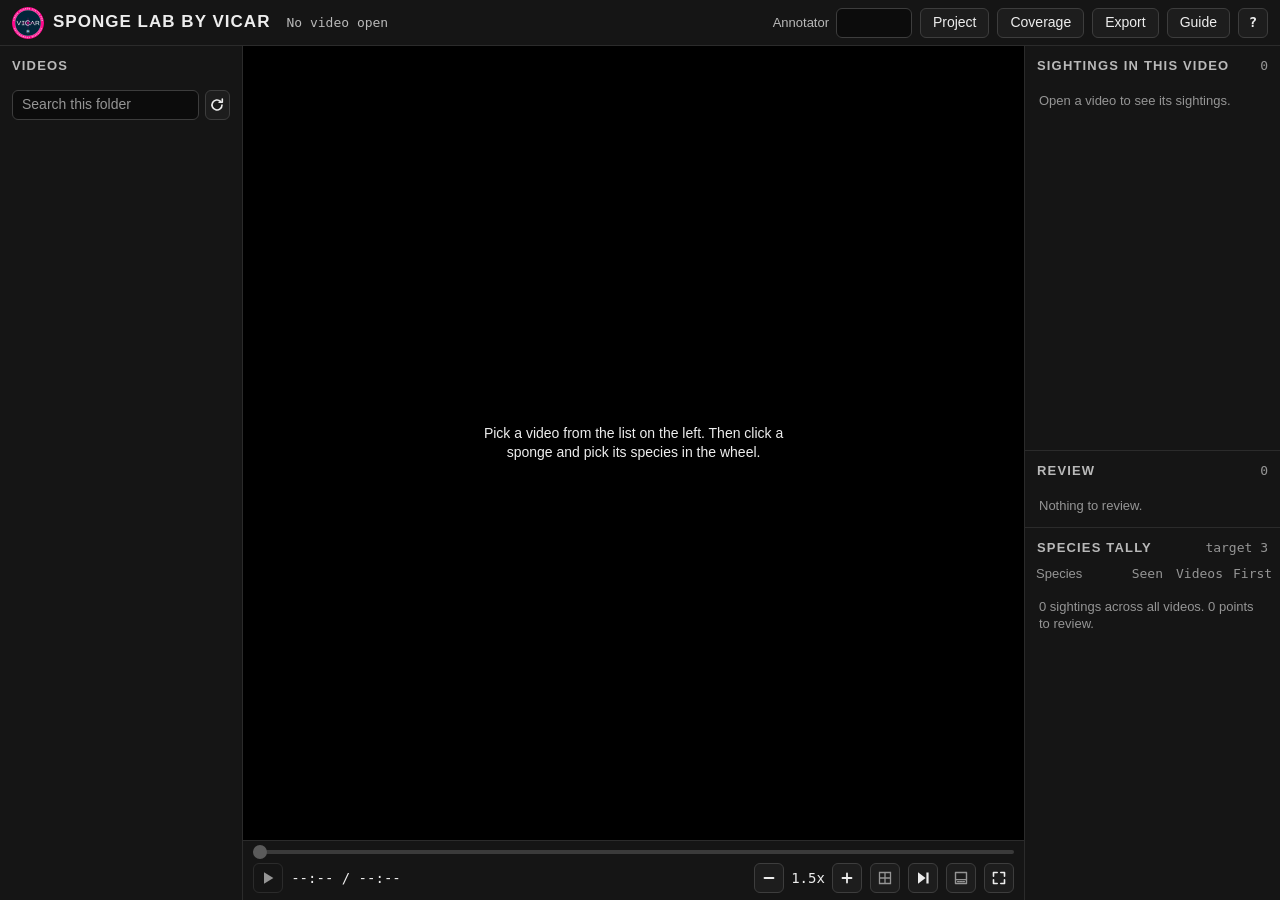
==== commit 812971c0: "Add the VICAR seal, browser download for Export, and added genera Export now builds one zip and hand" ====
--- a/static/index.html
+++ b/static/index.html
@@ -4,7 +4,7 @@
   <meta charset="utf-8">
   <meta name="viewport" content="width=device-width, initial-scale=1">
   <title>Sponge Lab by VICAR</title>
-  <link rel="icon" href="data:,">
+  <link rel="icon" type="image/png" href="/static/vicar-seal.png">
   <link rel="stylesheet" href="/static/style.css">
   <script type="module" src="/static/app.js"></script>
 </head>
@@ -32,7 +32,7 @@
 
   <header class="topbar">
     <div class="brand">
-      <span class="brand-mark" aria-hidden="true"></span>
+      <img class="brand-seal" src="/static/vicar-seal.png" alt="VICAR seal" width="32" height="32">
       <h1 class="brand-name">Sponge Lab by VICAR</h1>
     </div>
     <p id="current-video" class="current-video" title="The video that is open now.">No video open</p>
@@ -47,7 +47,7 @@
       <button id="coverage-toggle" type="button" class="button" aria-expanded="false" aria-controls="coverage"
               title="You open the coverage grid: the 8 target species in every video of this folder, the January counts, and how much of each video you watched.">Coverage</button>
       <button id="export" type="button" class="button"
-              title="You export the ground-truth package. The server copies both tables and every frame and crop into a dated folder inside the OnDeck Drive folder.">Export</button>
+              title="You download one zip with the tables, frames, and crops.">Export</button>
       <button id="guide-toggle" type="button" class="button" aria-expanded="false" aria-controls="guide"
               title="You open the species guide: reference photos and the ID guide description for a species. The I key opens and closes it too.">Guide</button>
       <button id="help-toggle" type="button" class="button button-icon" aria-label="Keyboard shortcuts" aria-expanded="false" aria-controls="help"
--- a/static/style.css
+++ b/static/style.css
@@ -305,13 +305,10 @@
   flex: none;
 }
 
-/* The brand mark is the marker itself: a magenta ring with a white outline. */
-.brand-mark {
-  width: 15px;
-  height: 15px;
-  border-radius: 50%;
-  border: 3px solid var(--mark);
-  box-shadow: 0 0 0 1.5px #ffffff, inset 0 0 0 1.5px #ffffff;
+.brand-seal {
+  display: block;
+  width: 32px;
+  height: 32px;
 }
 
 .brand-name {
@@ -539,6 +536,10 @@
   color: var(--text-3);
   font-size: 13px;
   white-space: nowrap;
+}
+
+.match-add {
+  width: 100%;
 }
 
 .match-was {
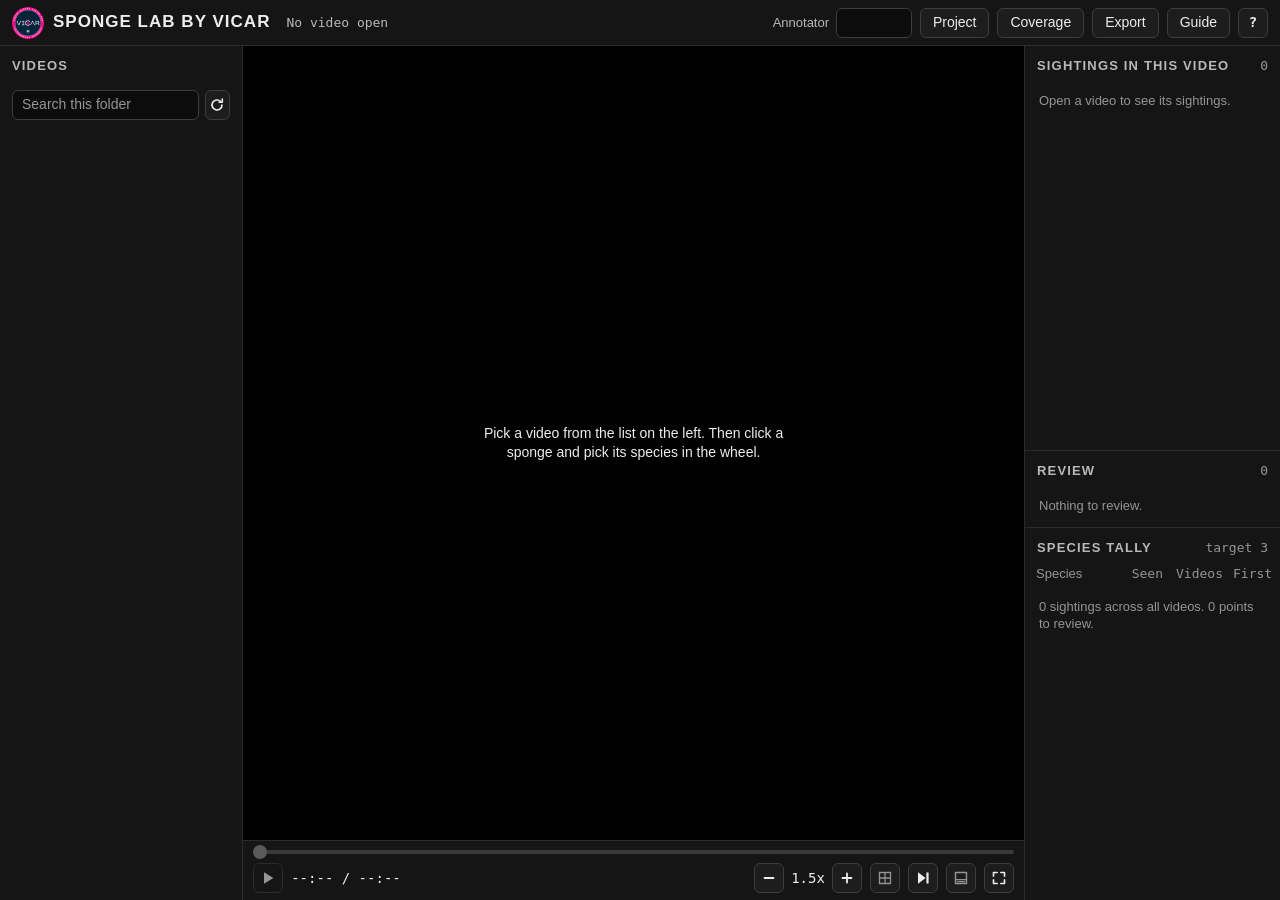
==== commit d17be658: "Add resizable panes and the species compare view Drag the edge between any two panes, and the app re" ====
--- a/static/index.html
+++ b/static/index.html
@@ -57,6 +57,10 @@
 
   <main class="workspace">
 
+    <div class="pane-handle pane-handle-x" id="pane-left" data-pane="left" role="separator" aria-orientation="vertical" tabindex="0"
+         aria-label="Resize the video list" title="Drag to resize. Double-click for the default size."></div>
+    <div class="pane-handle pane-handle-x" id="pane-right" data-pane="right" role="separator" aria-orientation="vertical" tabindex="0"
+         aria-label="Resize the sightings column" title="Drag to resize. Double-click for the default size."></div>
     <aside class="panel browser" aria-label="Video browser">
       <div class="panel-head">
         <h2 class="panel-title">Videos</h2>
@@ -151,6 +155,8 @@
 
         <div id="toasts" class="toasts" role="status" aria-live="polite"></div>
 
+        <div class="pane-handle pane-handle-x" id="pane-guide" data-pane="guide" role="separator" aria-orientation="vertical" tabindex="0"
+             aria-label="Resize the guide" title="Drag to resize. Double-click for the default size."></div>
         <div id="guide" class="guide" role="dialog" aria-label="Species guide" hidden>
           <div class="guide-head">
             <h2 class="panel-title">Species guide</h2>
@@ -160,6 +166,8 @@
                       title="You pick the species to look at. A species you pick in the wheel or the mark bar moves this too."></select>
             </label>
             <span id="guide-count" class="guide-count"></span>
+            <button id="guide-compare" type="button" class="button button-toggle" aria-pressed="false"
+                    title="You compare one photo of each species side by side. The C key does the same.">Compare</button>
             <button id="guide-dock" type="button" class="button button-icon" aria-label="Dock the guide beside the video" aria-pressed="true"
                     title="You dock the guide in a column beside the video, so it never covers the picture, or let it float over the page. The app remembers your choice.">
               <svg class="icon" aria-hidden="true"><use href="#i-dock"></use></svg>
@@ -168,6 +176,11 @@
                     title="You close the guide. The Escape key and the I key do the same.">
               <svg class="icon" aria-hidden="true"><use href="#i-close"></use></svg>
             </button>
+          </div>
+          <div id="compare-phases" class="compare-phases" role="group" aria-label="Phases to compare">
+            <button type="button" class="phase-chip compare-phase" data-tier="original" aria-pressed="true" title="You show or hide Phase 1.">Phase 1</button>
+            <button type="button" class="phase-chip compare-phase" data-tier="added" aria-pressed="true" title="You show or hide Phase 2.">Phase 2</button>
+            <button type="button" class="phase-chip compare-phase" data-tier="other" aria-pressed="false" title="You show or hide Phase 3.">Phase 3</button>
           </div>
           <p id="guide-notice" class="guide-notice" hidden></p>
           <p id="guide-text" class="guide-text"></p>
@@ -232,6 +245,7 @@
                 <div><dt><kbd>Home</kbd></dt><dd>Back to the start</dd></div>
                 <div><dt><kbd>F</kbd></dt><dd>Full screen on or off</dd></div>
                 <div><dt><kbd>P</kbd></dt><dd>Show or hide the species keys panel</dd></div>
+                <div><dt><kbd>C</kbd></dt><dd>Compare species side by side</dd></div>
                 <div><dt><kbd>G</kbd></dt><dd>Show or hide the grid and center line</dd></div>
                 <div><dt><kbd>Z</kbd></dt><dd>Undo the last pick: discard an unsaved one, else remove the last sighting</dd></div>
                 <div><dt><kbd>N</kbd></dt><dd>Open the next video in the list</dd></div>
@@ -310,6 +324,8 @@
         </div>
       </section>
       <section class="log-section log-later">
+        <div class="pane-handle pane-handle-y" data-pane="review" role="separator" aria-orientation="horizontal" tabindex="0"
+             aria-label="Resize the Review list" title="Drag to resize. Double-click for the default size."></div>
         <div class="panel-head">
           <h2 class="panel-title">Review</h2>
           <span id="to-label-count" class="count" title="Points to review, across every video. Click one to open it.">0</span>
@@ -320,6 +336,8 @@
         </div>
       </section>
       <section class="log-section log-tally">
+        <div class="pane-handle pane-handle-y" data-pane="tally" role="separator" aria-orientation="horizontal" tabindex="0"
+             aria-label="Resize the species tally" title="Drag to resize. Double-click for the default size."></div>
         <div class="panel-head">
           <h2 class="panel-title">Species tally</h2>
           <span id="tally-target" class="count" title="Each pinned species needs at least this many sightings across all videos.">target 3</span>
--- a/static/style.css
+++ b/static/style.css
@@ -351,6 +351,7 @@
 /* ------------------------------------------------------------ workspace */
 
 .workspace {
+  position: relative;
   display: grid;
   grid-template-columns: var(--left) minmax(0, 1fr) var(--right);
   min-height: 0;
@@ -606,6 +607,7 @@
 /* The theater is what full screen shows: the stage over the transport row, with the
    wheel, the toasts, and the cards floating inside it. */
 .theater {
+  position: relative;
   display: flex;
   flex: 1 1 auto;
   flex-direction: column;
@@ -1102,6 +1104,7 @@
 /* ------------------------------------------------------------ right panel */
 
 .log-section {
+  position: relative;
   display: flex;
   flex-direction: column;
   min-height: 0;
@@ -1112,13 +1115,13 @@
 }
 
 .log-later {
-  flex: 0 1 auto;
-  max-height: 32%;
+  flex: var(--review-flex, 0 1 auto);
+  max-height: var(--review-max, 32%);
   border-top: 1px solid var(--line);
 }
 
 .log-tally {
-  flex: 1 1 48%;
+  flex: var(--tally-flex, 1 1 48%);
   border-top: 1px solid var(--line);
 }
 
@@ -1630,6 +1633,238 @@
   }
 }
 
+/* A handle sits on the edge between two panes and shows a line under the pointer. */
+.pane-handle {
+  position: absolute;
+  z-index: 30;
+  touch-action: none;
+}
+
+.pane-handle::after {
+  content: "";
+  position: absolute;
+  background: transparent;
+  transition: background-color 80ms;
+}
+
+.pane-handle:hover::after,
+.pane-handle:focus-visible::after,
+body[data-resizing] .pane-handle::after {
+  background: var(--focus);
+}
+
+.pane-handle:focus-visible {
+  outline: none;
+}
+
+.pane-handle-x {
+  top: 0;
+  bottom: 0;
+  width: 9px;
+  cursor: col-resize;
+}
+
+.pane-handle-x::after {
+  top: 0;
+  bottom: 0;
+  left: 3px;
+  width: 3px;
+}
+
+.pane-handle-y {
+  top: -4px;
+  right: 0;
+  left: 0;
+  height: 9px;
+  cursor: row-resize;
+}
+
+.pane-handle-y::after {
+  top: 3px;
+  right: 0;
+  left: 0;
+  height: 3px;
+}
+
+#pane-left {
+  left: calc(var(--left) - 5px);
+}
+
+#pane-right {
+  right: calc(var(--right) - 4px);
+}
+
+#pane-guide {
+  right: calc(var(--guide-dock-width) - 4px);
+  display: none;
+}
+
+body[data-guide-dock="docked"] .theater:has(> #guide:not([hidden])) > #pane-guide {
+  display: block;
+}
+
+body[data-resizing="x"] {
+  cursor: col-resize;
+  user-select: none;
+}
+
+body[data-resizing="y"] {
+  cursor: row-resize;
+  user-select: none;
+}
+
+@media (max-width: 700px) {
+  .pane-handle {
+    display: none;
+  }
+}
+
+/* The compare view: one photo of each species, side by side. */
+.compare-phases {
+  display: none;
+  gap: 6px;
+  padding-bottom: 8px;
+}
+
+.compare-phase {
+  padding: 3px 8px;
+  border: 1px solid var(--line-strong);
+  border-radius: 6px;
+  background: var(--bg-2);
+  color: var(--text-2);
+  font: inherit;
+  font-size: 12px;
+  cursor: pointer;
+}
+
+.compare-phase[aria-pressed="false"] {
+  background: transparent;
+  color: var(--text-3);
+}
+
+.compare-phase[aria-pressed="false"]::before {
+  opacity: 0.3;
+}
+
+#guide[data-view="compare"] .compare-phases {
+  display: flex;
+}
+
+#guide[data-view="compare"] .guide-pick,
+#guide[data-view="compare"] .guide-notice,
+#guide[data-view="compare"] .guide-text {
+  display: none;
+}
+
+#guide[data-view="compare"] .guide-images {
+  grid-template-columns: repeat(auto-fill, minmax(150px, 1fr));
+  grid-auto-rows: var(--compare-row, 170px);
+}
+
+.compare-tile {
+  display: flex;
+  flex-direction: column;
+  min-width: 0;
+  border: 2px solid var(--line-strong);
+  border-radius: 7px;
+  background: var(--bg-2);
+  overflow: hidden;
+}
+
+.compare-tile[data-tier="original"] {
+  border-color: var(--green);
+}
+
+.compare-tile[data-tier="added"] {
+  border-color: var(--mark);
+}
+
+.compare-tile[data-current="true"] {
+  outline: 3px solid var(--focus);
+  outline-offset: 1px;
+}
+
+.compare-photo {
+  flex: 1 1 auto;
+  min-height: 0;
+  padding: 0;
+  border: 0;
+  background: var(--bg-0);
+  cursor: zoom-in;
+}
+
+.compare-photo img {
+  display: block;
+  width: 100%;
+  height: 100%;
+  object-fit: cover;
+}
+
+.compare-none {
+  display: grid;
+  flex: 1 1 auto;
+  place-items: center;
+  color: var(--text-3);
+  font-size: 12px;
+}
+
+.compare-name {
+  flex: none;
+  display: flex;
+  align-items: baseline;
+  gap: 6px;
+  padding: 4px 7px;
+  border: 0;
+  background: transparent;
+  color: var(--text-2);
+  font: inherit;
+  font-size: 12px;
+  font-style: italic;
+  text-align: left;
+  white-space: nowrap;
+  cursor: pointer;
+  overflow: hidden;
+}
+
+.compare-code {
+  color: var(--text);
+  font-family: var(--font-mono);
+  font-style: normal;
+  font-weight: 700;
+}
+
+.compare-tile[data-tier="original"] .compare-code {
+  color: var(--green);
+}
+
+.compare-tile[data-tier="added"] .compare-code {
+  color: var(--mark);
+}
+
+.guide-image {
+  position: relative;
+}
+
+.guide-star {
+  position: absolute;
+  top: 4px;
+  right: 4px;
+  width: 26px;
+  height: 26px;
+  padding: 0;
+  border: 0;
+  border-radius: 6px;
+  background: rgba(16, 18, 22, 0.78);
+  color: #ffffff;
+  font-size: 16px;
+  line-height: 26px;
+  cursor: pointer;
+}
+
+.guide-star[aria-pressed="true"] {
+  color: var(--later);
+}
+
 @media (prefers-reduced-motion: reduce) {
   .toast,
   .wheel {
@@ -1677,6 +1912,8 @@
 
 body[data-guide-dock="docked"] #guide {
   position: static;
+  /* A grid item honors z-index even when static, which would put it over the pane handles. */
+  z-index: auto;
   grid-column: 2;
   grid-row: 1 / span 2;
   width: auto;
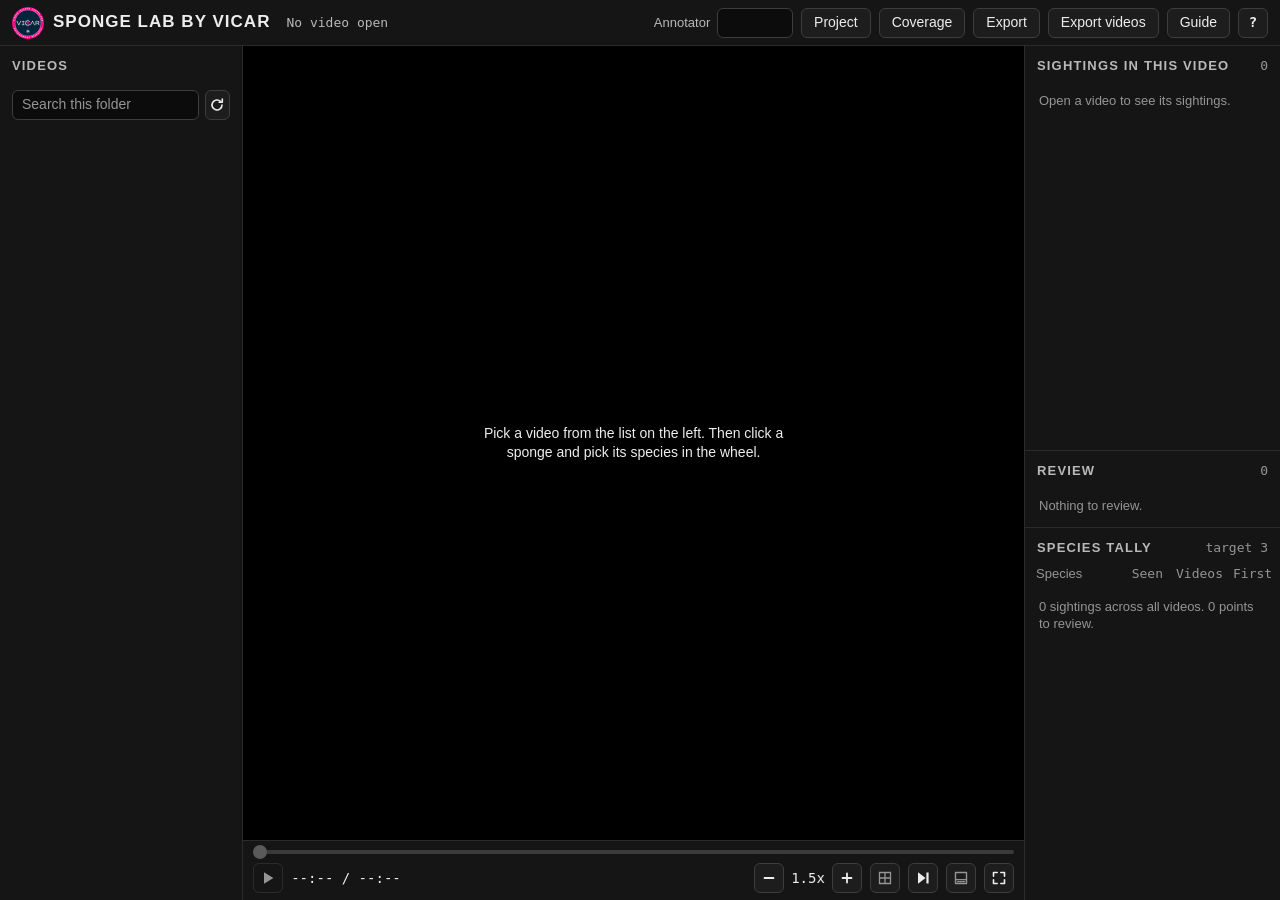
==== commit 7b0879e7: "Add Export videos with IDs drawn on tracked positions A background job renders each video with sight" ====
--- a/static/index.html
+++ b/static/index.html
@@ -48,6 +48,8 @@
               title="You open the coverage grid: the 8 target species in every video of this folder, the January counts, and how much of each video you watched.">Coverage</button>
       <button id="export" type="button" class="button"
               title="You download one zip with the tables, frames, and crops.">Export</button>
+      <button id="export-videos" type="button" class="button"
+              title="You download the export plus every video with each ID drawn on its sponge. This renders in the background for several minutes per video.">Export videos</button>
       <button id="guide-toggle" type="button" class="button" aria-expanded="false" aria-controls="guide"
               title="You open the species guide: reference photos and the ID guide description for a species. The I key opens and closes it too.">Guide</button>
       <button id="help-toggle" type="button" class="button button-icon" aria-label="Keyboard shortcuts" aria-expanded="false" aria-controls="help"
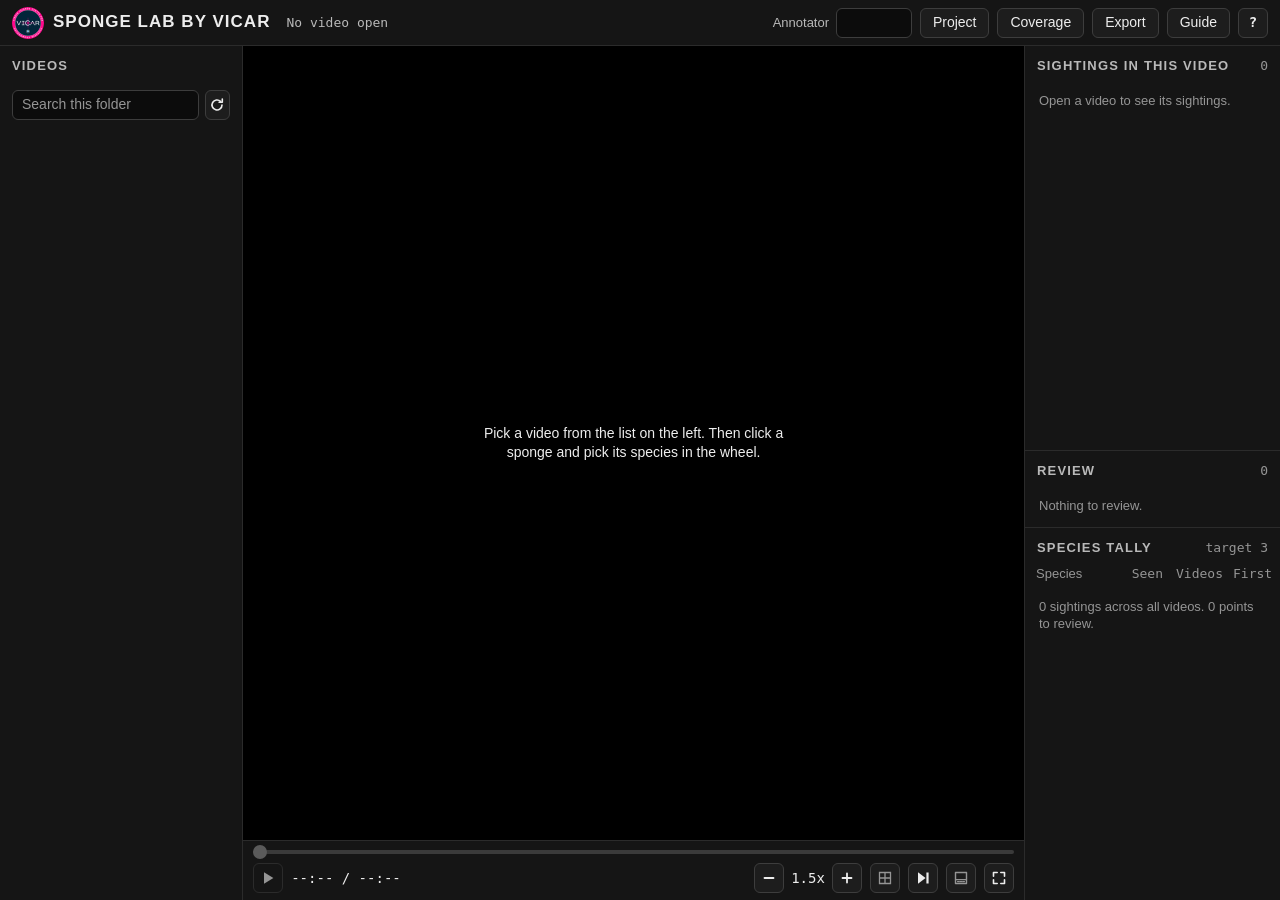
==== commit baa1cc48: "Export through one button with a site and video picker Export now opens a list of the sites and vide" ====
--- a/static/index.html
+++ b/static/index.html
@@ -47,9 +47,8 @@
       <button id="coverage-toggle" type="button" class="button" aria-expanded="false" aria-controls="coverage"
               title="You open the coverage grid: the 8 target species in every video of this folder, the January counts, and how much of each video you watched.">Coverage</button>
       <button id="export" type="button" class="button"
-              title="You download one zip with the tables, frames, and crops.">Export</button>
-      <button id="export-videos" type="button" class="button"
-              title="You download the export plus every video with each ID drawn on its sponge. This renders in the background for several minutes per video.">Export videos</button>
+              aria-expanded="false" aria-controls="export-picker"
+              title="You choose the sites and videos, then download one zip with the tables, frames, crops, and videos with each ID drawn on its sponge.">Export</button>
       <button id="guide-toggle" type="button" class="button" aria-expanded="false" aria-controls="guide"
               title="You open the species guide: reference photos and the ID guide description for a species. The I key opens and closes it too.">Guide</button>
       <button id="help-toggle" type="button" class="button button-icon" aria-label="Keyboard shortcuts" aria-expanded="false" aria-controls="help"
@@ -212,6 +211,19 @@
               <button id="project-save" type="submit" class="button" title="You load the videos at this address. The app restarts if the address changed.">Load videos</button>
             </div>
           </form>
+        </div>
+
+        <div id="export-picker" class="help export-picker" role="dialog" aria-label="Choose what to export" hidden>
+          <div class="help-head">
+            <h2 class="panel-title">Export</h2>
+            <button id="export-close" type="button" class="button button-icon" aria-label="Close the export choices"
+                    title="You close these choices. The Escape key does the same.">
+              <svg class="icon" aria-hidden="true"><use href="#i-close"></use></svg>
+            </button>
+          </div>
+          <div id="export-list"></div>
+          <button id="export-go" type="button" class="button export-go"
+                  title="You download one zip with these videos and their tables, frames, and crops. A video with new sightings renders for several minutes while you keep working.">Export</button>
         </div>
 
         <div id="coverage" class="help coverage" role="dialog" aria-label="Coverage of the target species" hidden>
--- a/static/style.css
+++ b/static/style.css
@@ -1459,6 +1459,36 @@
   display: flex;
   justify-content: flex-end;
   gap: 8px;
+}
+
+.export-picker {
+  width: min(360px, calc(100vw - 24px));
+}
+
+.export-row {
+  display: flex;
+  align-items: center;
+  gap: 8px;
+  padding: 4px 0 4px 24px;
+  cursor: pointer;
+}
+
+.export-site {
+  padding-left: 0;
+  margin-top: 8px;
+  font-weight: 600;
+}
+
+.export-counts {
+  margin-left: auto;
+  color: var(--text-2);
+  font-weight: 400;
+  font-variant-numeric: tabular-nums;
+}
+
+.export-go {
+  width: 100%;
+  margin-top: 12px;
 }
 
 .coverage {
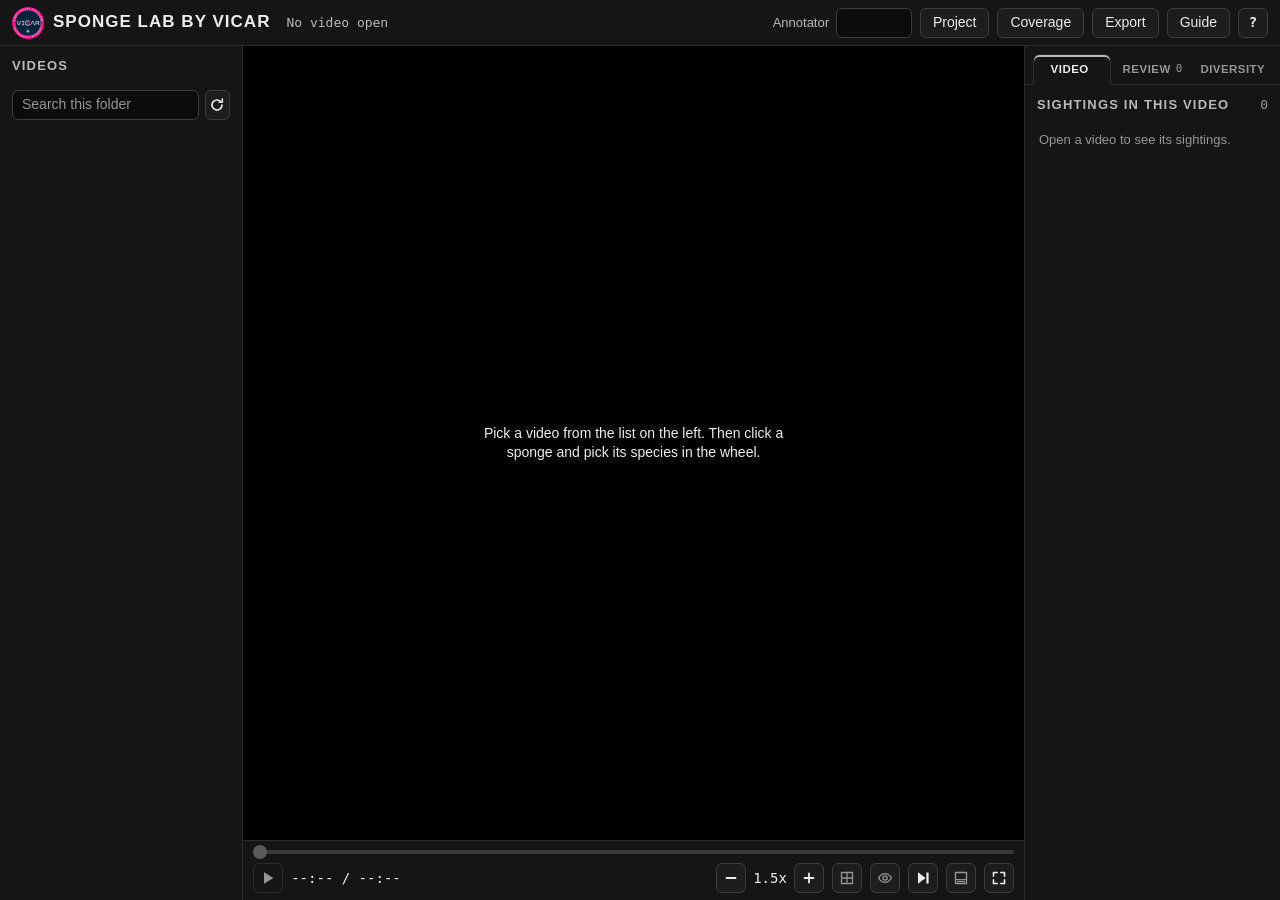
==== commit 9fe8a307: "Add the Diversity tab, species export, and hide-marks button The right panel holds three tabs: Video" ====
--- a/static/index.html
+++ b/static/index.html
@@ -27,6 +27,8 @@
     <symbol id="i-panel" viewBox="0 0 16 16"><path d="M2.5 2.5h11v11h-11zM2.5 9.6h11" fill="none" stroke-width="1.4" stroke-linejoin="round"/><path d="M4.6 11.6h1.6M7.2 11.6h1.6M9.8 11.6h1.6" fill="none" stroke-width="1.4" stroke-linecap="round"/></symbol>
     <symbol id="i-dock" viewBox="0 0 16 16"><path d="M2.5 2.5h11v11h-11zM9.5 2.5v11" fill="none" stroke-width="1.4" stroke-linejoin="round"/><path d="M11 5.5h1M11 7.5h1M11 9.5h1" fill="none" stroke-width="1.4" stroke-linecap="round"/></symbol>
     <symbol id="i-expand" viewBox="0 0 16 16"><path d="M2.5 6.2V2.5h3.7M9.8 2.5h3.7v3.7M13.5 9.8v3.7H9.8M6.2 13.5H2.5V9.8" fill="none" stroke-width="1.6" stroke-linecap="round" stroke-linejoin="round"/></symbol>
+    <symbol id="i-eye" viewBox="0 0 16 16"><path d="M1.6 8s2.4-4.4 6.4-4.4S14.4 8 14.4 8 12 12.4 8 12.4 1.6 8 1.6 8z" fill="none" stroke-width="1.4" stroke-linejoin="round"/><circle cx="8" cy="8" r="2.1" fill="none" stroke-width="1.4"/></symbol>
+    <symbol id="i-eye-off" viewBox="0 0 16 16"><path d="M1.6 8s2.4-4.4 6.4-4.4S14.4 8 14.4 8 12 12.4 8 12.4 1.6 8 1.6 8z" fill="none" stroke-width="1.4" stroke-linejoin="round"/><path d="M2.6 13.4L13.4 2.6" fill="none" stroke-width="1.6" stroke-linecap="round"/></symbol>
     <symbol id="i-collapse" viewBox="0 0 16 16"><path d="M6.2 2.5v3.7H2.5M13.5 6.2H9.8V2.5M9.8 13.5V9.8h3.7M2.5 9.8h3.7v3.7" fill="none" stroke-width="1.6" stroke-linecap="round" stroke-linejoin="round"/></symbol>
   </svg>
 
@@ -99,6 +101,7 @@
                The same words stay on screen in the line under the species strip. -->
           <canvas id="overlay" class="stage-overlay" role="img"
                   aria-label="Video picture. You click a sponge to pause the video and mark a point, or you drag to draw a box around it."></canvas>
+          <p id="marks-hidden" class="marks-hidden" role="status" hidden>Marks hidden</p>
           <div id="stage-status" class="stage-status" role="status" aria-live="polite">
             <p id="stage-status-text" class="stage-status-text">Pick a video from the list on the left. Then click a sponge and pick its species in the wheel.</p>
             <button id="stage-action" type="button" class="button" hidden
@@ -134,6 +137,10 @@
                     title="You show or hide the quadrant lines and the center line. The G key does the same.">
               <svg class="icon" aria-hidden="true"><use href="#i-grid"></use></svg>
             </button>
+            <button id="marks" type="button" class="button button-icon" aria-label="Hide marks" aria-pressed="false"
+                    title="You hide every mark and label on the picture, so you can see the sponge under them. Click again to show them. Holding Option hides them while you hold it.">
+              <svg class="icon" aria-hidden="true"><use id="marks-icon" href="#i-eye"></use></svg>
+            </button>
             <button id="next" type="button" class="button button-icon" aria-label="Next video"
                     title="You open the next video in the list. The N key does the same.">
               <svg class="icon" aria-hidden="true"><use href="#i-next"></use></svg>
@@ -221,7 +228,10 @@
               <svg class="icon" aria-hidden="true"><use href="#i-close"></use></svg>
             </button>
           </div>
+          <h3 class="export-heading">Sites and videos</h3>
           <div id="export-list"></div>
+          <h3 class="export-heading">Species</h3>
+          <div id="export-species"></div>
           <button id="export-go" type="button" class="button export-go"
                   title="You download one zip with these videos and their tables, frames, and crops. A video with new sightings renders for several minutes while you keep working.">Export</button>
         </div>
@@ -261,6 +271,7 @@
                 <div><dt><kbd>P</kbd></dt><dd>Show or hide the species keys panel</dd></div>
                 <div><dt><kbd>C</kbd></dt><dd>Compare species side by side</dd></div>
                 <div><dt><kbd>G</kbd></dt><dd>Show or hide the grid and center line</dd></div>
+                <div><dt>Hold <kbd>⌥</kbd></dt><dd>Hide the marks while held</dd></div>
                 <div><dt><kbd>Z</kbd></dt><dd>Undo the last pick: discard an unsaved one, else remove the last sighting</dd></div>
                 <div><dt><kbd>N</kbd></dt><dd>Open the next video in the list</dd></div>
                 <div><dt><kbd>?</kbd></dt><dd>Open or close this card</dd></div>
@@ -280,6 +291,7 @@
                 <div><dt><kbd>,</kbd> <kbd>.</kbd>, <kbd>←</kbd> <kbd>→</kbd></dt><dd>Step one frame; the mark and the wheel stay</dd></div>
                 <div><dt><kbd>Esc</kbd>, right-click</dt><dd>Cancel the mark and play on</dd></div>
                 <div><dt><kbd>Click</kbd> the picture</dt><dd>Move the mark there</dd></div>
+                <div><dt>Hold <kbd>⌥</kbd></dt><dd>Hide the mark and its label while held, to see the sponge</dd></div>
                 <div><dt><kbd>Click</kbd> elsewhere</dt><dd>Cancel the mark; the video stays paused</dd></div>
                 <div><dt><kbd>Tab</kbd>, <kbd>Shift</kbd>+<kbd>Tab</kbd></dt><dd>Walk the highlight around the wheel; an open guide follows it. The note box takes a click.</dd></div>
               </dl>
@@ -326,50 +338,113 @@
       </div>
     </section>
 
-    <aside class="panel log" aria-label="Sightings and tally">
-      <section class="log-section log-sightings">
+    <aside class="panel log" aria-label="Sightings, review, and diversity">
+      <div class="log-tabs" role="tablist" aria-label="Right panel">
+        <button id="tab-video" type="button" class="log-tab" role="tab" aria-selected="true" aria-controls="log-video" data-tab="video"
+                title="You see the sightings in the video that is open.">Video <span id="tab-video-count" class="log-tab-count">0</span></button>
+        <button id="tab-review" type="button" class="log-tab" role="tab" aria-selected="false" aria-controls="log-review" data-tab="review" tabindex="-1"
+                title="You see the points saved without a species, in every video.">Review <span id="to-label-count" class="log-tab-count">0</span></button>
+        <button id="tab-diversity" type="button" class="log-tab" role="tab" aria-selected="false" aria-controls="log-diversity" data-tab="diversity" tabindex="-1"
+                title="You see species richness and taxonomic coverage for all videos, one site, or this video, and the species tally.">Diversity</button>
+      </div>
+
+      <section id="log-video" class="log-view" role="tabpanel" aria-labelledby="tab-video">
         <div class="panel-head">
           <h2 class="panel-title">Sightings in this video</h2>
           <span id="sightings-count" class="count" title="The number of sightings saved in this video, and how many points in it wait for a species.">0</span>
         </div>
+        <p id="video-summary" class="log-note" hidden></p>
         <div class="panel-scroll">
           <ul id="sightings" class="rows"></ul>
           <p id="sightings-empty" class="empty">No sightings in this video yet.</p>
         </div>
       </section>
-      <section class="log-section log-later">
-        <div class="pane-handle pane-handle-y" data-pane="review" role="separator" aria-orientation="horizontal" tabindex="0"
-             aria-label="Resize the Review list" title="Drag to resize. Double-click for the default size."></div>
-        <div class="panel-head">
-          <h2 class="panel-title">Review</h2>
-          <span id="to-label-count" class="count" title="Points to review, across every video. Click one to open it.">0</span>
-        </div>
+
+      <section id="log-review" class="log-view" role="tabpanel" aria-labelledby="tab-review" hidden>
+        <p class="log-note">Points saved without a species, in every video, newest first. Click one to open it and pick its species.</p>
         <div class="panel-scroll">
           <ul id="to-label" class="rows" aria-label="Points to review"></ul>
           <p id="to-label-empty" class="empty">Nothing to review.</p>
         </div>
       </section>
-      <section class="log-section log-tally">
-        <div class="pane-handle pane-handle-y" data-pane="tally" role="separator" aria-orientation="horizontal" tabindex="0"
-             aria-label="Resize the species tally" title="Drag to resize. Double-click for the default size."></div>
-        <div class="panel-head">
-          <h2 class="panel-title">Species tally</h2>
-          <span id="tally-target" class="count" title="Each pinned species needs at least this many sightings across all videos.">target 3</span>
-        </div>
-        <div class="panel-scroll">
-          <table id="tally" class="tally">
-            <thead>
-              <tr>
-                <th scope="col" title="The species code. Hover a row for the full name.">Species</th>
-                <th scope="col" class="num" title="Sightings across all videos. Rows under the target are highlighted.">Seen</th>
-                <th scope="col" class="num" title="The number of videos with at least one sighting of this species.">Videos</th>
-                <th scope="col" class="num" title="The earliest survey year with a sighting of this species.">First</th>
-              </tr>
-            </thead>
-            <tbody id="tally-rows"></tbody>
-          </table>
-          <p id="tally-total" class="empty" title="The number of sightings saved so far, across every video, and the points that still wait for a species.">0 sightings across all videos. 0 points to review.</p>
-          <p id="tally-empty" class="empty" hidden>The tally did not load.</p>
+
+      <section id="log-diversity" class="log-view" role="tabpanel" aria-labelledby="tab-diversity" hidden>
+        <div class="diversity-bar">
+          <div id="diversity-scope" class="scope-chips" role="group" aria-label="What the numbers cover">
+            <button type="button" class="scope-chip" data-scope="all" aria-pressed="true"
+                    title="You see the numbers for every video with sightings.">All</button>
+            <button type="button" class="scope-chip" data-scope="site" aria-pressed="false"
+                    title="You see the numbers for one site. The site of the open video comes first.">Site</button>
+            <button type="button" class="scope-chip" data-scope="video" aria-pressed="false"
+                    title="You see the numbers for the video that is open.">Video</button>
+          </div>
+          <label class="diversity-site" hidden>
+            <span class="visually-hidden">Site</span>
+            <select id="diversity-site" class="input" title="You pick the site the numbers cover."></select>
+          </label>
+        </div>
+        <div id="diversity-scroll" class="panel-scroll">
+          <h3 id="diversity-title" class="diversity-title"></h3>
+          <p id="diversity-empty" class="empty" hidden></p>
+          <div id="diversity-body" hidden>
+            <div id="diversity-tiles" class="stat-tiles"></div>
+            <p id="diversity-indices" class="diversity-indices"></p>
+
+            <section class="diversity-section">
+              <h4 class="section-title" title="How much of the species list this scope holds at each rank: observed taxa over the taxa in config/species.csv and the added species. Family and order come from config/taxonomy.csv (WoRMS).">Taxonomic coverage</h4>
+              <div id="diversity-coverage" class="bars"></div>
+              <details class="taxonomy">
+                <summary title="You open the species list by order and family. Species with sightings in this scope show their count.">Taxonomy tree</summary>
+                <div id="diversity-tree"></div>
+              </details>
+            </section>
+
+            <section id="diversity-sites-section" class="diversity-section">
+              <h4 class="section-title" title="Species richness of each site: the distinct species with sightings there, Unknown sponge left out.">Species by site</h4>
+              <div id="diversity-sites" class="bars"></div>
+            </section>
+
+            <section id="diversity-videos-section" class="diversity-section">
+              <h4 class="section-title" title="Species richness of each video: the distinct species with sightings in it, Unknown sponge left out.">Species by video</h4>
+              <div id="diversity-videos" class="bars"></div>
+            </section>
+
+            <section id="diversity-curve-section" class="diversity-section">
+              <h4 class="section-title" title="The species you would expect to have found after screening this many of these videos, averaged over every order of the videos (Mao Tau rarefaction). A curve that still climbs at the right means more videos would add species.">Species accumulation</h4>
+              <div id="diversity-curve" class="curve"></div>
+            </section>
+
+            <section id="diversity-species-section" class="diversity-section">
+              <h4 class="section-title" title="Labeled sightings of each species in this scope, and the videos they came from.">Species here</h4>
+              <table class="tally" aria-label="Species in this scope">
+                <thead>
+                  <tr>
+                    <th scope="col" title="The species code. Hover a row for the full name.">Species</th>
+                    <th scope="col" class="num" title="Labeled sightings in this scope.">Seen</th>
+                    <th scope="col" class="num" title="The videos in this scope with at least one sighting of the species.">Videos</th>
+                  </tr>
+                </thead>
+                <tbody id="diversity-species"></tbody>
+              </table>
+            </section>
+
+          </div>
+          <section id="diversity-tally-section" class="diversity-section">
+            <h4 class="section-title">Species tally <span id="tally-target" class="count" title="Each pinned species needs at least this many sightings across all videos. Rows under the target show in amber.">target 3</span></h4>
+            <table id="tally" class="tally">
+              <thead>
+                <tr>
+                  <th scope="col" title="The species code. The box holds its number key. Hover a row for the full name.">Species</th>
+                  <th scope="col" class="num" title="Sightings across all videos. Rows under the target are highlighted.">Seen</th>
+                  <th scope="col" class="num" title="The number of videos with at least one sighting of this species.">Videos</th>
+                  <th scope="col" class="num" title="The earliest survey year with a sighting of this species.">First</th>
+                </tr>
+              </thead>
+              <tbody id="tally-rows"></tbody>
+            </table>
+            <p id="tally-total" class="empty" title="The number of sightings saved so far, across every video, and the points that still wait for a species.">0 sightings across all videos. 0 points to review.</p>
+            <p id="tally-empty" class="empty" hidden>The tally did not load.</p>
+          </section>
         </div>
       </section>
     </aside>
--- a/static/style.css
+++ b/static/style.css
@@ -1103,26 +1103,434 @@
 
 /* ------------------------------------------------------------ right panel */
 
-.log-section {
-  position: relative;
-  display: flex;
+/* The right panel holds three tabs; one view fills the panel at a time. */
+.log-tabs {
+  display: flex;
+  gap: 2px;
+  padding: 8px 8px 0;
+  border-bottom: 1px solid var(--line);
+}
+
+.log-tab {
+  display: inline-flex;
+  flex: 1 1 0;
+  align-items: center;
+  justify-content: center;
+  gap: 5px;
+  min-width: 0;
+  min-height: 30px;
+  padding: 0 4px;
+  border: 1px solid transparent;
+  border-bottom: none;
+  border-radius: var(--radius) var(--radius) 0 0;
+  background: transparent;
+  color: var(--text-3);
+  font-family: var(--font-label);
+  font-size: 11.5px;
+  font-weight: 700;
+  letter-spacing: 0.04em;
+  text-transform: uppercase;
+  white-space: nowrap;
+  cursor: pointer;
+}
+
+.log-tab:hover {
+  color: var(--text);
+}
+
+.log-tab[aria-selected="true"] {
+  margin-bottom: -1px;
+  border-color: var(--line);
+  background: var(--bg-1);
+  color: var(--text);
+  box-shadow: inset 0 2px 0 var(--text-2);
+}
+
+.log-tab:focus-visible {
+  outline: 2px solid var(--focus);
+  outline-offset: -2px;
+}
+
+.log-tab-count {
+  color: var(--text-3);
+  font-family: var(--font-mono);
+  font-size: 11px;
+  font-weight: 400;
+  letter-spacing: 0;
+  font-variant-numeric: tabular-nums;
+}
+
+#tab-review[data-pending="true"] .log-tab-count {
+  color: var(--amber);
+  font-weight: 700;
+}
+
+.log-view {
+  display: flex;
+  flex: 1 1 auto;
   flex-direction: column;
   min-height: 0;
 }
 
-.log-sightings {
-  flex: 1 1 52%;
-}
-
-.log-later {
-  flex: var(--review-flex, 0 1 auto);
-  max-height: var(--review-max, 32%);
-  border-top: 1px solid var(--line);
-}
-
-.log-tally {
-  flex: var(--tally-flex, 1 1 48%);
-  border-top: 1px solid var(--line);
+.log-note {
+  margin: 0;
+  padding: 2px 12px 8px;
+  color: var(--text-2);
+  font-size: 12.5px;
+  line-height: 1.4;
+}
+
+#log-review .log-note {
+  padding-top: 10px;
+}
+
+/* ------------------------------------------------------------ diversity */
+
+.diversity-bar {
+  display: grid;
+  gap: 6px;
+  padding: 10px 8px 8px;
+}
+
+.scope-chips {
+  display: flex;
+  gap: 2px;
+  padding: 2px;
+  border: 1px solid var(--line-strong);
+  border-radius: var(--radius);
+  background: var(--bg-0);
+}
+
+.scope-chip {
+  flex: 1 1 0;
+  min-height: 24px;
+  padding: 0 6px;
+  border: none;
+  border-radius: 4px;
+  background: transparent;
+  color: var(--text-3);
+  font: inherit;
+  font-size: 12.5px;
+  cursor: pointer;
+}
+
+.scope-chip:hover:not(:disabled) {
+  color: var(--text);
+}
+
+.scope-chip[aria-pressed="true"] {
+  background: var(--bg-3);
+  color: var(--text);
+  font-weight: 600;
+}
+
+.scope-chip:disabled {
+  color: #5c5c5c;
+  cursor: default;
+}
+
+.scope-chip:focus-visible {
+  outline: 2px solid var(--focus);
+  outline-offset: -2px;
+}
+
+.diversity-site select {
+  min-height: 28px;
+  font-size: 13px;
+}
+
+.diversity-title {
+  margin: 2px 6px 8px;
+  color: var(--text);
+  font-size: 14px;
+  font-weight: 600;
+  overflow-wrap: anywhere;
+}
+
+.stat-tiles {
+  display: grid;
+  grid-template-columns: repeat(3, minmax(0, 1fr));
+  gap: 4px;
+  margin: 0 2px;
+}
+
+.stat-tile {
+  display: grid;
+  gap: 1px;
+  padding: 6px 5px 5px;
+  border: 1px solid var(--line);
+  border-radius: var(--radius);
+  background: var(--bg-2);
+}
+
+.stat-value {
+  color: var(--text);
+  font-family: var(--font-mono);
+  font-size: 18px;
+  font-weight: 700;
+  line-height: 1.15;
+  font-variant-numeric: tabular-nums;
+}
+
+.stat-label {
+  color: var(--text-3);
+  font-size: 11px;
+  white-space: nowrap;
+  overflow: hidden;
+  text-overflow: ellipsis;
+}
+
+.diversity-indices {
+  display: flex;
+  flex-wrap: wrap;
+  gap: 2px 10px;
+  margin: 7px 4px 0;
+  color: var(--text-3);
+  font-size: 12px;
+}
+
+.diversity-indices b {
+  color: var(--text-2);
+  font-family: var(--font-mono);
+  font-weight: 600;
+}
+
+.diversity-section {
+  margin-top: 14px;
+  padding: 0 2px;
+}
+
+.section-title {
+  display: flex;
+  align-items: baseline;
+  justify-content: space-between;
+  margin: 0 4px 6px;
+  color: var(--text-2);
+  font-family: var(--font-label);
+  font-size: 12px;
+  font-weight: 700;
+  letter-spacing: 0.08em;
+  text-transform: uppercase;
+}
+
+/* A bar row: its label, a thin bar from a shared baseline, and its value in text ink. */
+.bars {
+  display: grid;
+  gap: 3px;
+}
+
+.bar-row {
+  display: grid;
+  grid-template-columns: minmax(64px, 46%) minmax(0, 1fr) auto;
+  align-items: center;
+  gap: 7px;
+  min-height: 20px;
+  padding: 1px 4px;
+  border-radius: 4px;
+  font-size: 12.5px;
+}
+
+.bar-row:hover {
+  background: var(--bg-2);
+}
+
+.bar-row[data-current="true"] .bar-label {
+  color: var(--text);
+  font-weight: 600;
+}
+
+.bar-label {
+  overflow: hidden;
+  color: var(--text-2);
+  text-overflow: ellipsis;
+  white-space: nowrap;
+}
+
+.bar-track {
+  height: 8px;
+  border-radius: 0 4px 4px 0;
+  background: var(--bg-3);
+}
+
+.bar-fill {
+  display: block;
+  height: 100%;
+  min-width: 2px;
+  border-radius: 0 4px 4px 0;
+  background: var(--text-2);
+}
+
+.bar-fill[data-tier="original"] {
+  background: var(--green);
+}
+
+.bar-fill[data-tier="added"] {
+  background: var(--mark);
+}
+
+.bar-fill[data-empty="true"] {
+  min-width: 0;
+}
+
+.bar-value {
+  color: var(--text-2);
+  font-family: var(--font-mono);
+  font-size: 12px;
+  text-align: right;
+  white-space: nowrap;
+  font-variant-numeric: tabular-nums;
+}
+
+.bar-gap {
+  height: 6px;
+}
+
+.bar-heading {
+  margin: 6px 4px 1px;
+  color: var(--text-3);
+  font-size: 11.5px;
+}
+
+.bar-heading:first-child {
+  margin-top: 0;
+}
+
+.taxonomy {
+  margin: 8px 4px 0;
+  font-size: 12.5px;
+}
+
+.taxonomy summary {
+  color: var(--text-2);
+  cursor: pointer;
+}
+
+.taxonomy summary:hover {
+  color: var(--text);
+}
+
+.tree-order {
+  margin-top: 8px;
+}
+
+.tree-head {
+  display: flex;
+  justify-content: space-between;
+  gap: 8px;
+  color: var(--text);
+  font-weight: 600;
+}
+
+.tree-family {
+  margin: 3px 0 0 10px;
+}
+
+.tree-family > .tree-head {
+  color: var(--text-2);
+  font-weight: 400;
+  font-style: italic;
+}
+
+.tree-counts {
+  color: var(--text-3);
+  font-family: var(--font-mono);
+  font-size: 11.5px;
+  font-style: normal;
+  white-space: nowrap;
+}
+
+.tree-species {
+  display: flex;
+  justify-content: space-between;
+  gap: 8px;
+  margin-left: 12px;
+  color: #6f6f6f;
+  font-style: italic;
+}
+
+.tree-species[data-seen="true"] {
+  color: var(--text);
+}
+
+.tree-species .tree-counts {
+  font-style: normal;
+}
+
+.curve svg {
+  display: block;
+  width: 100%;
+  overflow: visible;
+}
+
+.curve-axis {
+  stroke: var(--line-strong);
+  stroke-width: 1;
+}
+
+.curve-grid {
+  stroke: var(--line);
+  stroke-width: 1;
+}
+
+.curve-tick {
+  fill: var(--text-3);
+  font-family: var(--font-mono);
+  font-size: 10px;
+}
+
+.curve-line {
+  fill: none;
+  stroke: var(--text);
+  stroke-width: 2;
+  stroke-linejoin: round;
+  stroke-linecap: round;
+}
+
+.curve-dot {
+  fill: var(--text);
+  stroke: var(--bg-1);
+  stroke-width: 2;
+}
+
+.curve-hit {
+  fill: transparent;
+  cursor: default;
+}
+
+.curve-hit:hover + .curve-dot,
+.curve-dot[data-last="true"] {
+  r: 4.5;
+}
+
+.curve-note {
+  margin: 4px 4px 0;
+  color: var(--text-3);
+  font-size: 12px;
+  line-height: 1.4;
+}
+
+#diversity-species-section .tally th:nth-child(2),
+#diversity-species-section .tally th:nth-child(3) {
+  width: 56px;
+}
+
+/* While marks are hidden, a chip on the picture says so. */
+.marks-hidden {
+  position: absolute;
+  top: 8px;
+  left: 8px;
+  z-index: 3;
+  margin: 0;
+  padding: 3px 9px;
+  border-radius: 999px;
+  background: rgba(0, 0, 0, 0.72);
+  color: var(--text);
+  font-size: 12px;
+  pointer-events: none;
+}
+
+body[data-marks="hidden"] .wheel-hub-label {
+  visibility: hidden;
 }
 
 .sighting {
@@ -1462,7 +1870,46 @@
 }
 
 .export-picker {
-  width: min(360px, calc(100vw - 24px));
+  width: min(380px, calc(100vw - 24px));
+}
+
+.export-heading {
+  margin: 12px 0 0;
+  padding-top: 10px;
+  border-top: 1px solid var(--line);
+  color: var(--text-2);
+  font-family: var(--font-label);
+  font-size: 12px;
+  font-weight: 700;
+  letter-spacing: 0.08em;
+  text-transform: uppercase;
+}
+
+.export-heading:first-of-type {
+  margin-top: 4px;
+  padding-top: 0;
+  border-top: none;
+}
+
+.export-code {
+  font-family: var(--font-mono);
+  font-weight: 700;
+}
+
+.export-row[data-tier="original"] .export-code {
+  color: var(--green);
+}
+
+.export-row[data-tier="added"] .export-code {
+  color: var(--mark);
+}
+
+.export-name {
+  overflow: hidden;
+  color: var(--text-2);
+  font-style: italic;
+  text-overflow: ellipsis;
+  white-space: nowrap;
 }
 
 .export-row {
@@ -1486,9 +1933,13 @@
   font-variant-numeric: tabular-nums;
 }
 
+/* The Export button stays in view while the long species list scrolls under it. */
 .export-go {
+  position: sticky;
+  bottom: -14px;
   width: 100%;
   margin-top: 12px;
+  box-shadow: 0 -10px 12px 2px #1b1b1b, 0 14px 0 0 #1b1b1b;
 }
 
 .coverage {
